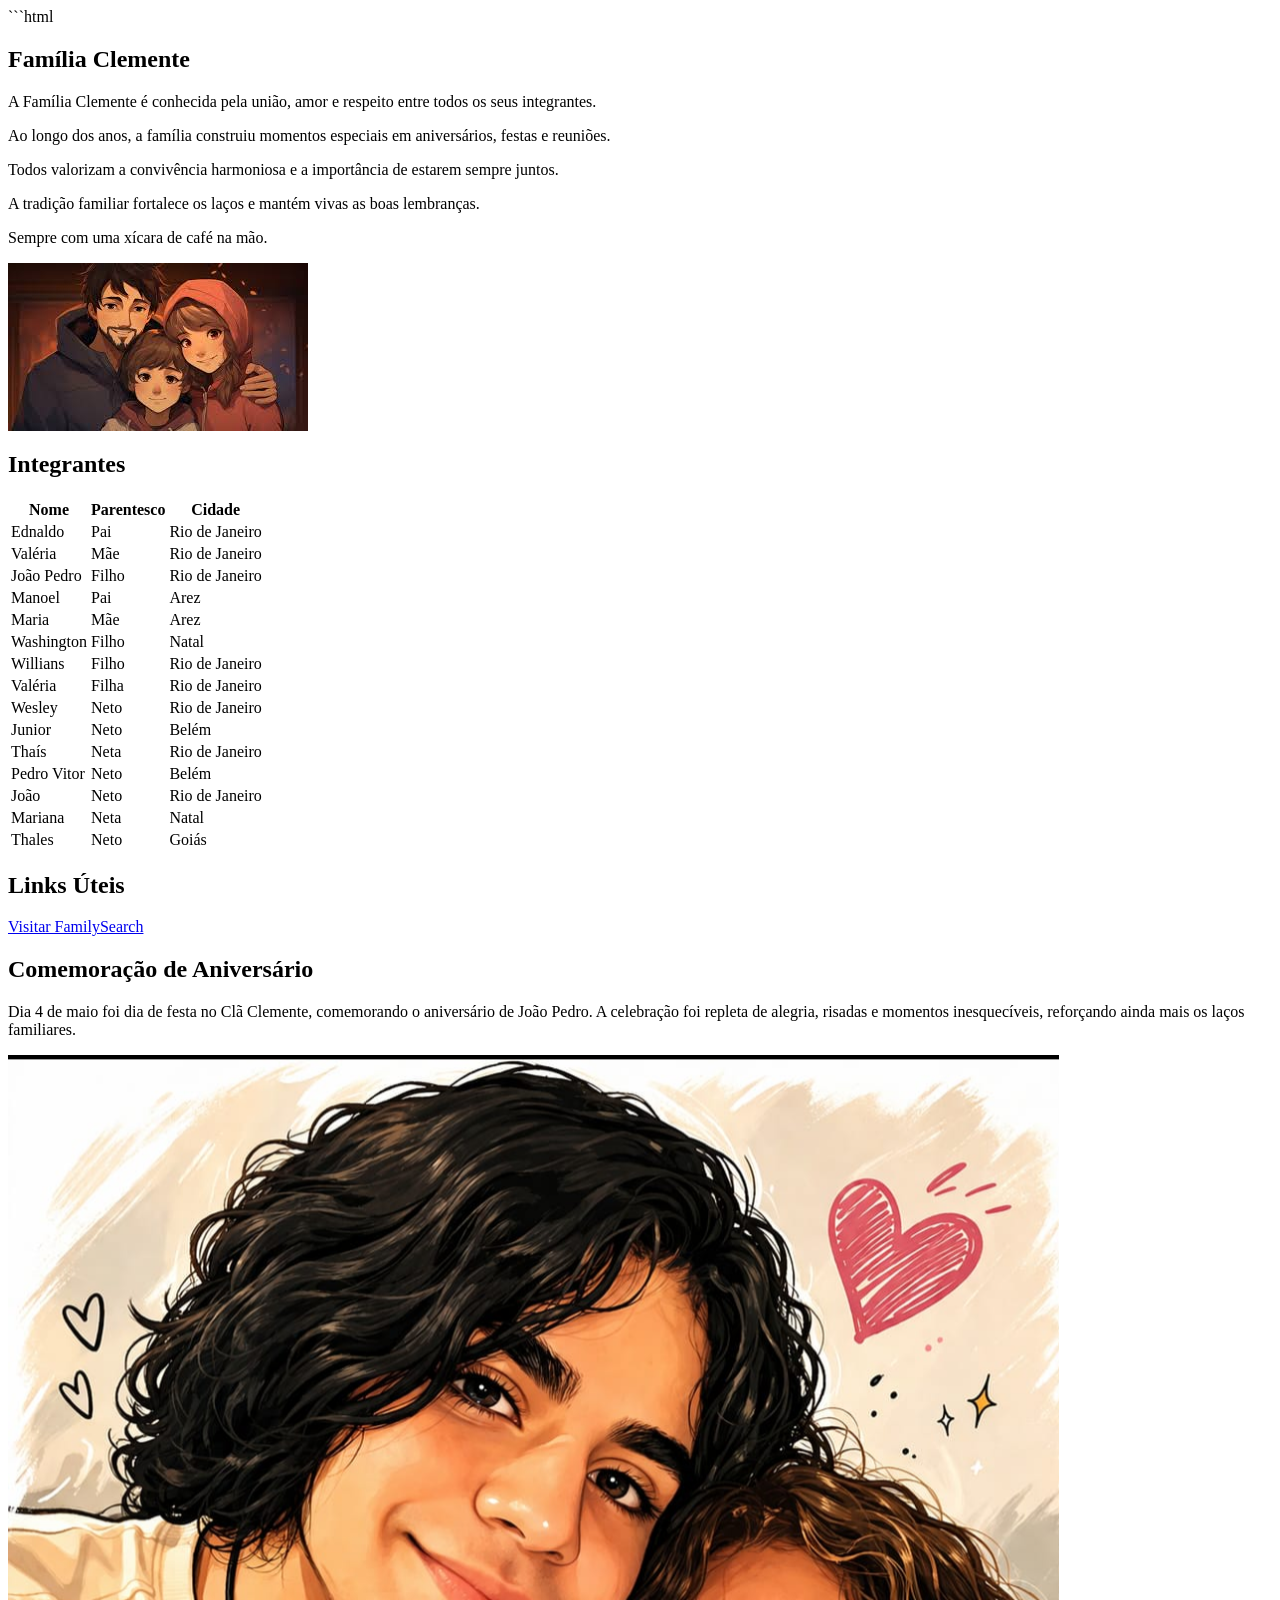
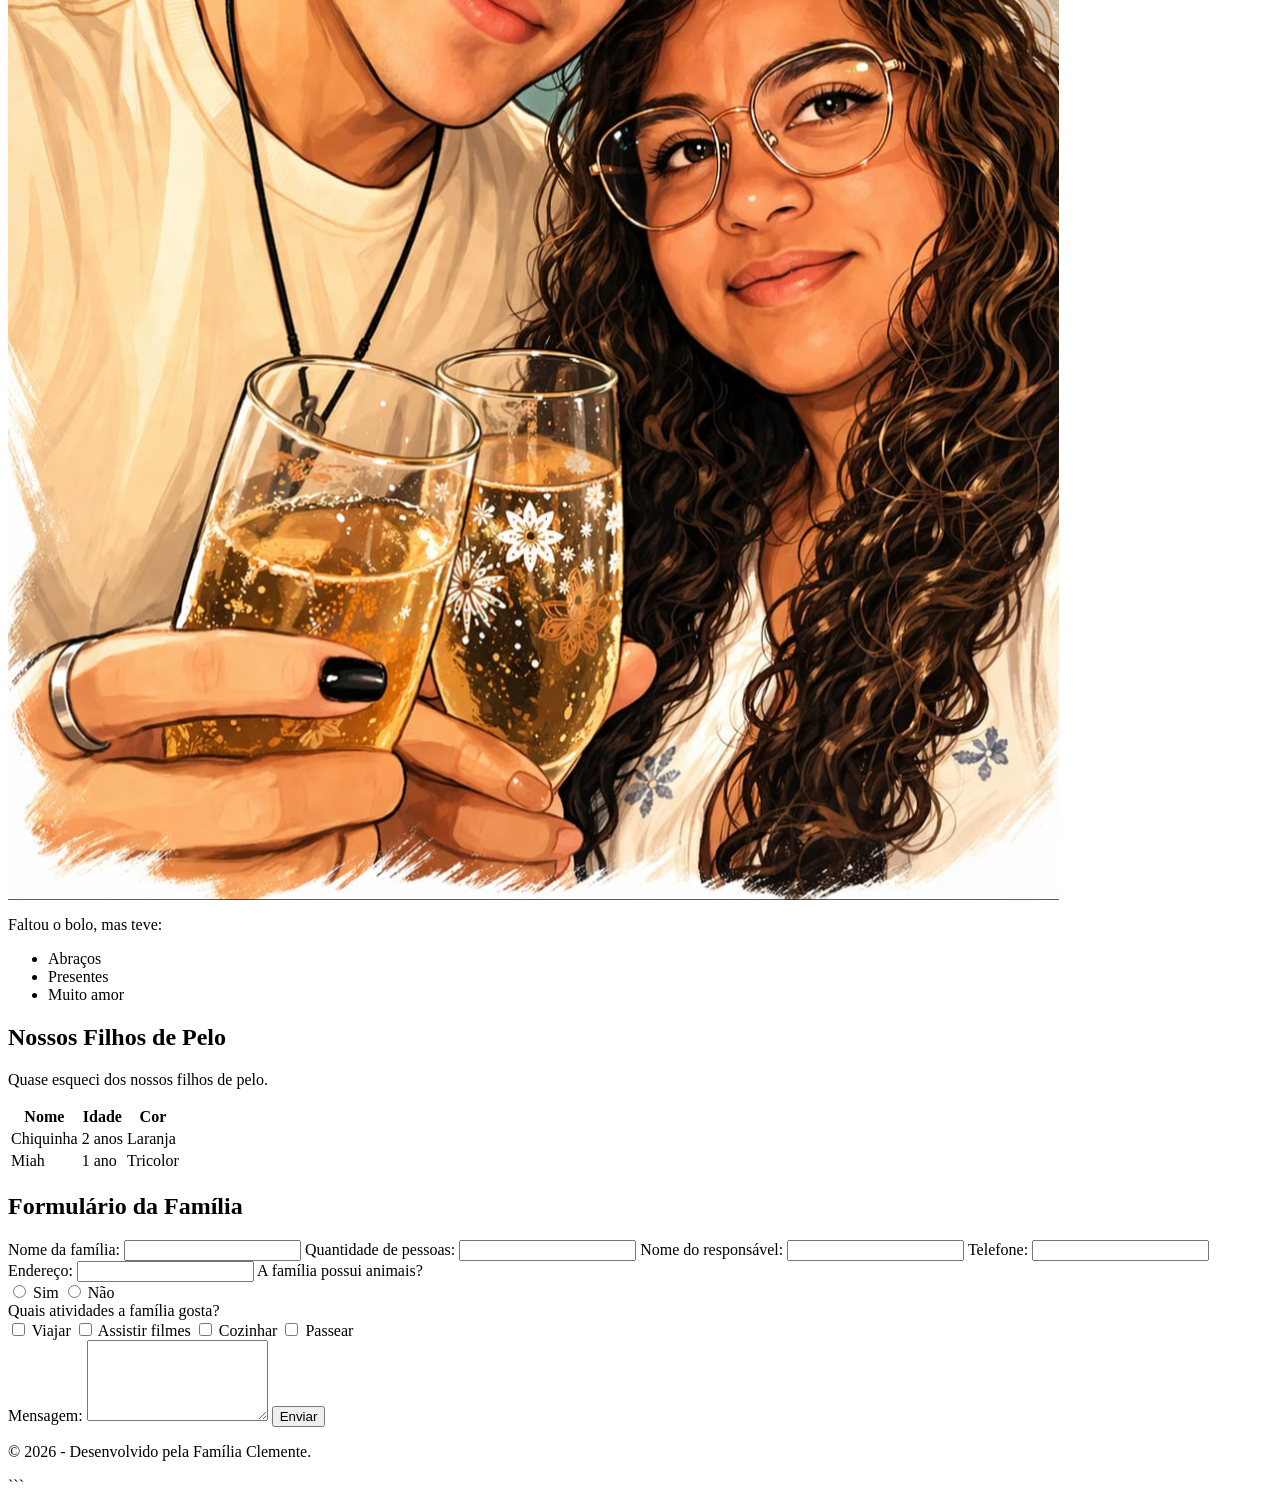
==== index.html @ bd8d07db "ajusta a formatação do HTML e corrige nomes e cidades na tabela de integrantes" ====
```html
<!DOCTYPE html>
<html lang="pt-BR">
<head>
    <meta charset="UTF-8">
    <meta name="viewport" content="width=device-width, initial-scale=1.0">

    <title>Família Clemente</title>

    <link rel="stylesheet" href="css/style.css">
</head>

<body>

    <section class="container">

        <h1>Família Clemente</h1>

        <p>A Família Clemente é conhecida pela união, amor e respeito entre todos os seus integrantes.</p>

        <p>Ao longo dos anos, a família construiu momentos especiais em aniversários, festas e reuniões.</p>

        <p>Todos valorizam a convivência harmoniosa e a importância de estarem sempre juntos.</p>

        <p>A tradição familiar fortalece os laços e mantém vivas as boas lembranças.</p>

        <p>Sempre com uma xícara de café na mão.</p>

        <img src="familia.jpg" alt="Membros da Família Clemente reunidos">

        <h2>Integrantes</h2>

        <table>
            <tr>
                <th>Nome</th>
                <th>Parentesco</th>
                <th>Cidade</th>
            </tr>

            <tr>
                <td>Ednaldo</td>
                <td>Pai</td>
                <td>Rio de Janeiro</td>
            </tr>

            <tr>
                <td>Valéria</td>
                <td>Mãe</td>
                <td>Rio de Janeiro</td>
            </tr>

            <tr>
                <td>João Pedro</td>
                <td>Filho</td>
                <td>Rio de Janeiro</td>
            </tr>

            <tr>
                <td>Manoel</td>
                <td>Pai</td>
                <td>Arez</td>
            </tr>

            <tr>
                <td>Maria</td>
                <td>Mãe</td>
                <td>Arez</td>
            </tr>

            <tr>
                <td>Washington</td>
                <td>Filho</td>
                <td>Natal</td>
            </tr>

            <tr>
                <td>Willians</td>
                <td>Filho</td>
                <td>Rio de Janeiro</td>
            </tr>

            <tr>
                <td>Valéria</td>
                <td>Filha</td>
                <td>Rio de Janeiro</td>
            </tr>

            <tr>
                <td>Wesley</td>
                <td>Neto</td>
                <td>Rio de Janeiro</td>
            </tr>

            <tr>
                <td>Junior</td>
                <td>Neto</td>
                <td>Belém</td>
            </tr>

            <tr>
                <td>Thaís</td>
                <td>Neta</td>
                <td>Rio de Janeiro</td>
            </tr>

            <tr>
                <td>Pedro Vitor</td>
                <td>Neto</td>
                <td>Belém</td>
            </tr>

            <tr>
                <td>João</td>
                <td>Neto</td>
                <td>Rio de Janeiro</td>
            </tr>

            <tr>
                <td>Mariana</td>
                <td>Neta</td>
                <td>Natal</td>
            </tr>

            <tr>
                <td>Thales</td>
                <td>Neto</td>
                <td>Goiás</td>
            </tr>
        </table>

        <h2>Links Úteis</h2>

        <a href="https://www.familysearch.org" target="_blank">
            Visitar FamilySearch
        </a>

        <section class="aniversario">
            <h2>Comemoração de Aniversário</h2>

            <p>
                Dia 4 de maio foi dia de festa no Clã Clemente, comemorando o aniversário de João Pedro.
                A celebração foi repleta de alegria, risadas e momentos inesquecíveis, reforçando ainda mais
                os laços familiares.
            </p>

            <img src="jpval.png" alt="Aniversário de João Pedro">

            <p>Faltou o bolo, mas teve:</p>

            <ul>
                <li>Abraços</li>
                <li>Presentes</li>
                <li>Muito amor</li>
            </ul>
        </section>

        <h2>Nossos Filhos de Pelo</h2>

        <p>Quase esqueci dos nossos filhos de pelo.</p>

        <table>
            <tr>
                <th>Nome</th>
                <th>Idade</th>
                <th>Cor</th>
            </tr>

            <tr>
                <td>Chiquinha</td>
                <td>2 anos</td>
                <td>Laranja</td>
            </tr>

            <tr>
                <td>Miah</td>
                <td>1 ano</td>
                <td>Tricolor</td>
            </tr>
        </table>

        <h2>Formulário da Família</h2>

        <form>
            <label>Nome da família:</label>
            <input type="text">

            <label>Quantidade de pessoas:</label>
            <input type="number">

            <label>Nome do responsável:</label>
            <input type="text">

            <label>Telefone:</label>
            <input type="tel">

            <label>Endereço:</label>
            <input type="text">

            <label>A família possui animais?</label>

            <div>
                <input type="radio" name="animais"> Sim
                <input type="radio" name="animais"> Não
            </div>

            <label>Quais atividades a família gosta?</label>

            <div>
                <input type="checkbox"> Viajar
                <input type="checkbox"> Assistir filmes
                <input type="checkbox"> Cozinhar
                <input type="checkbox"> Passear
            </div>

            <label>Mensagem:</label>
            <textarea rows="5"></textarea>

            <button type="submit">Enviar</button>
        </form>

    </section>

    <footer>
        <p>&copy; 2026 - Desenvolvido pela Família Clemente.</p>
    </footer>

</body>
</html>
```
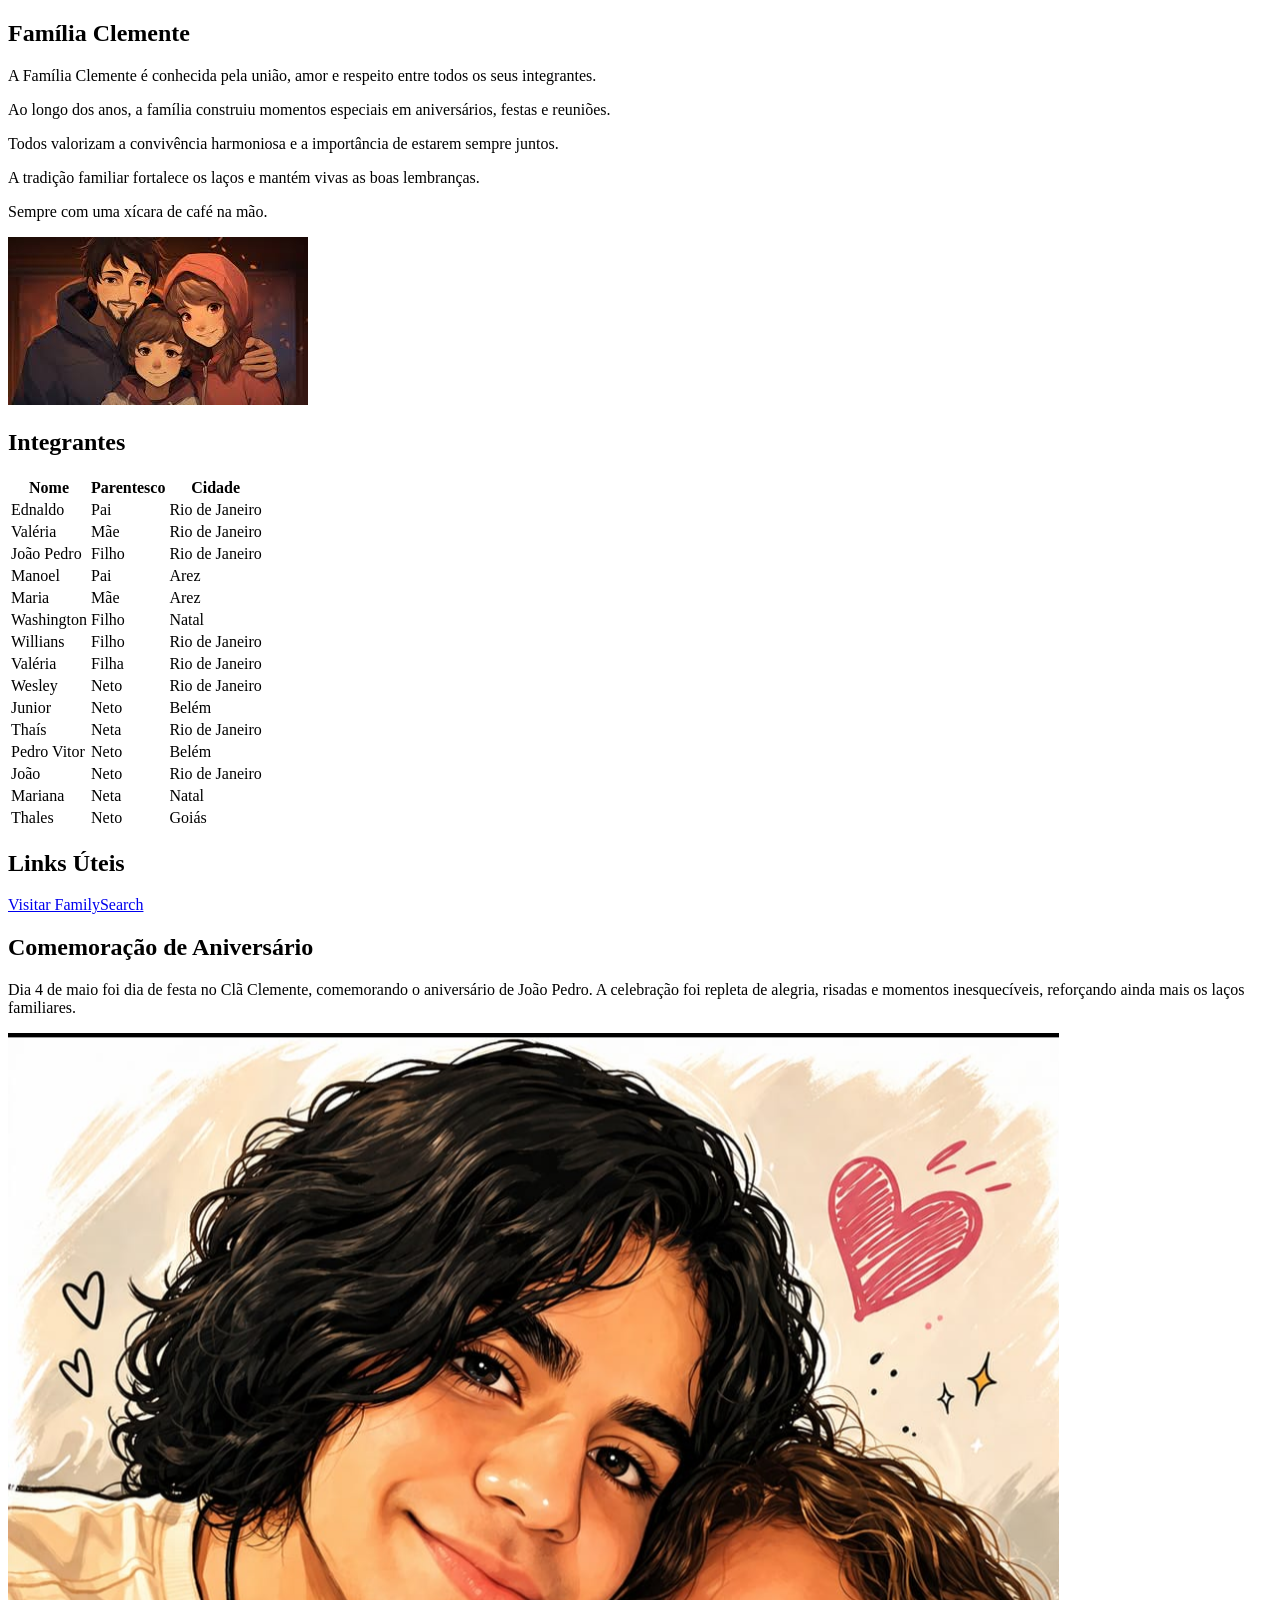
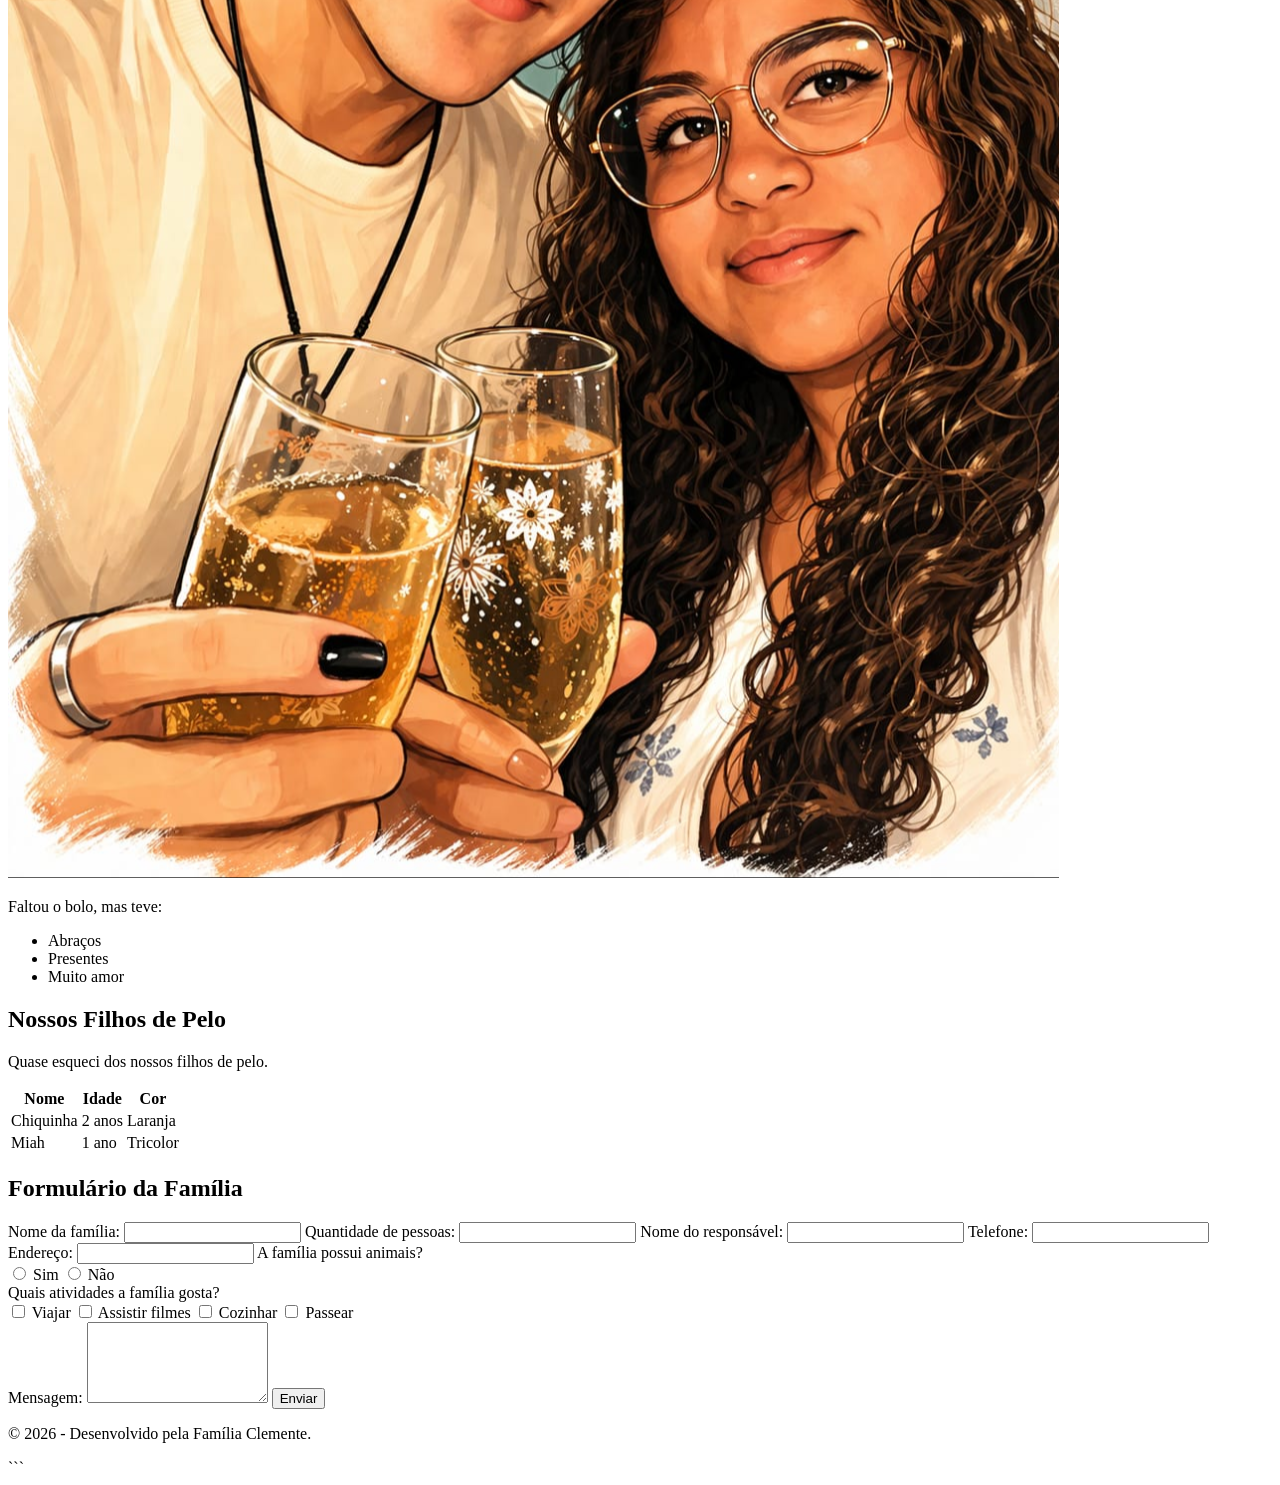
==== commit 03bf1a33: "consertar o CSS para melhorar a formatação e a responsividade" ====
--- a/index.html
+++ b/index.html
@@ -1,4 +1,3 @@
-```html
 <!DOCTYPE html>
 <html lang="pt-BR">
 <head>
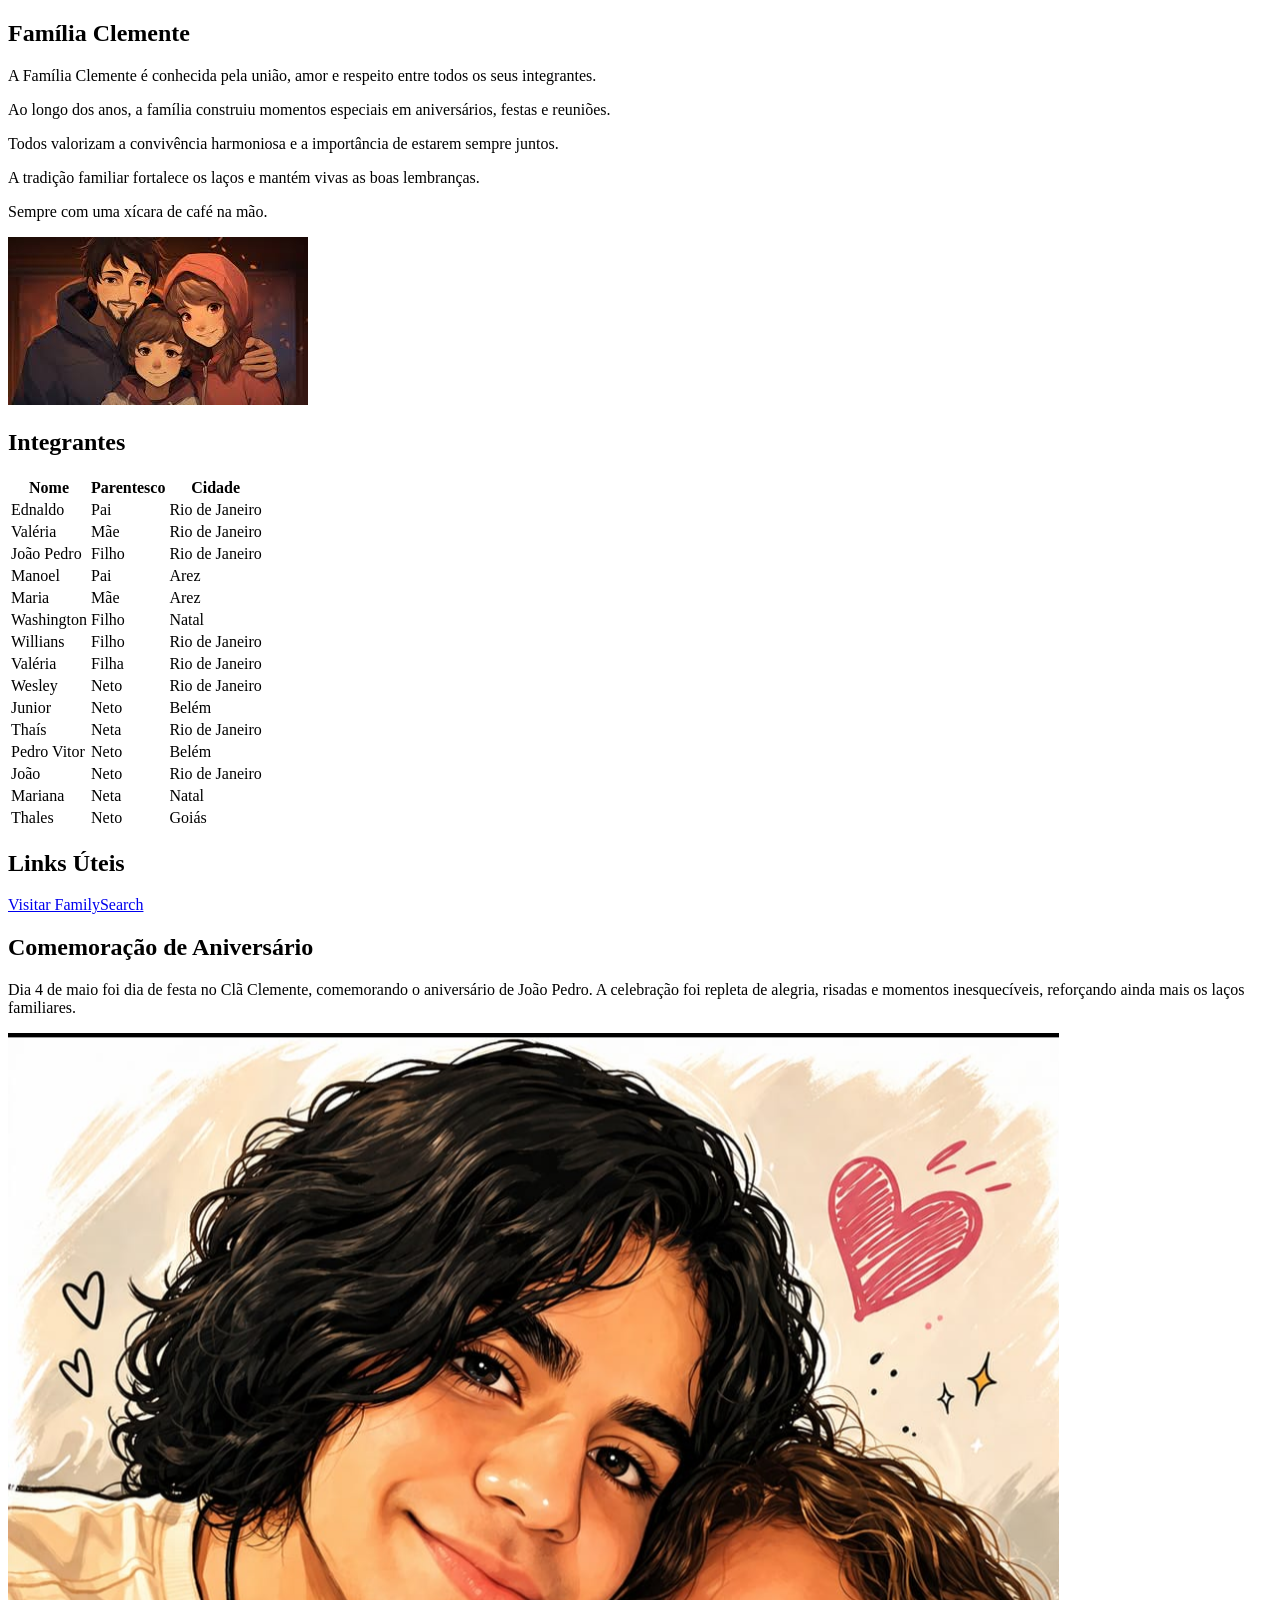
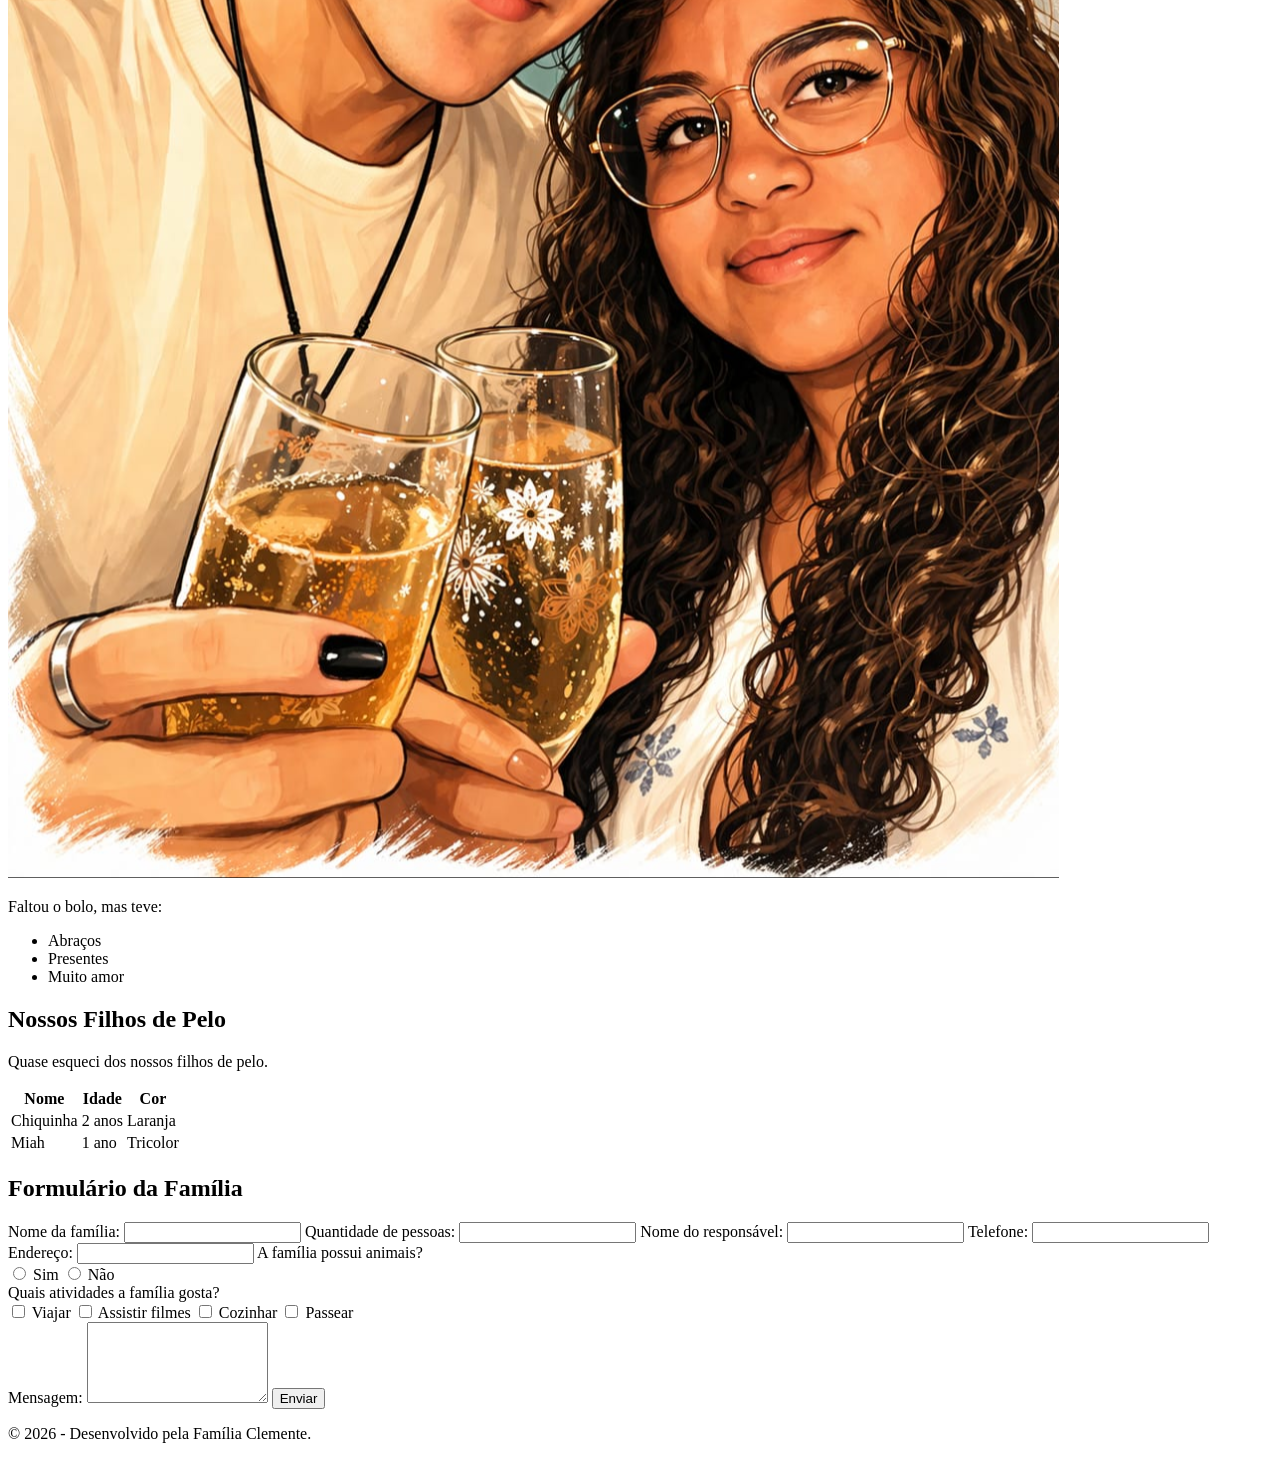
==== commit 192946e4: "ajusta o CSS para melhorar a formatação e a responsividade do site" ====
--- a/index.html
+++ b/index.html
@@ -225,4 +225,4 @@
 
 </body>
 </html>
-```
+
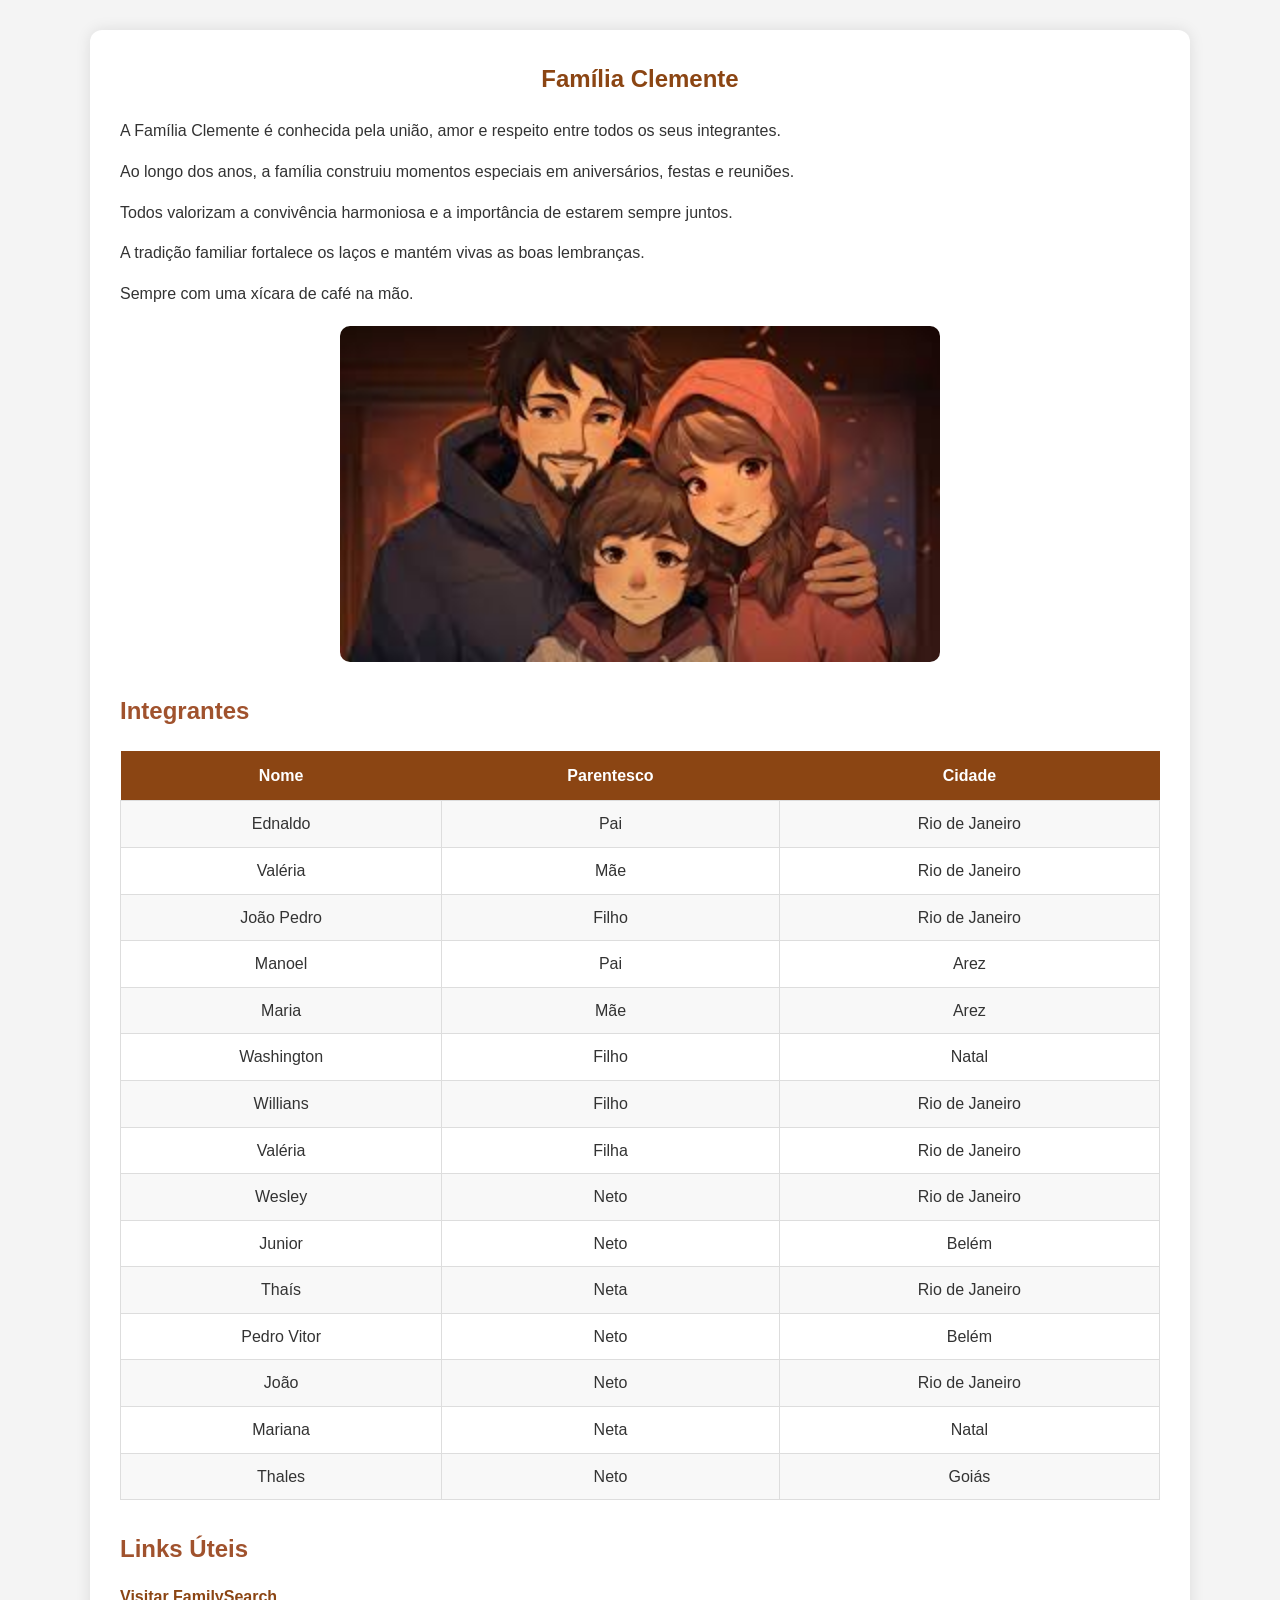
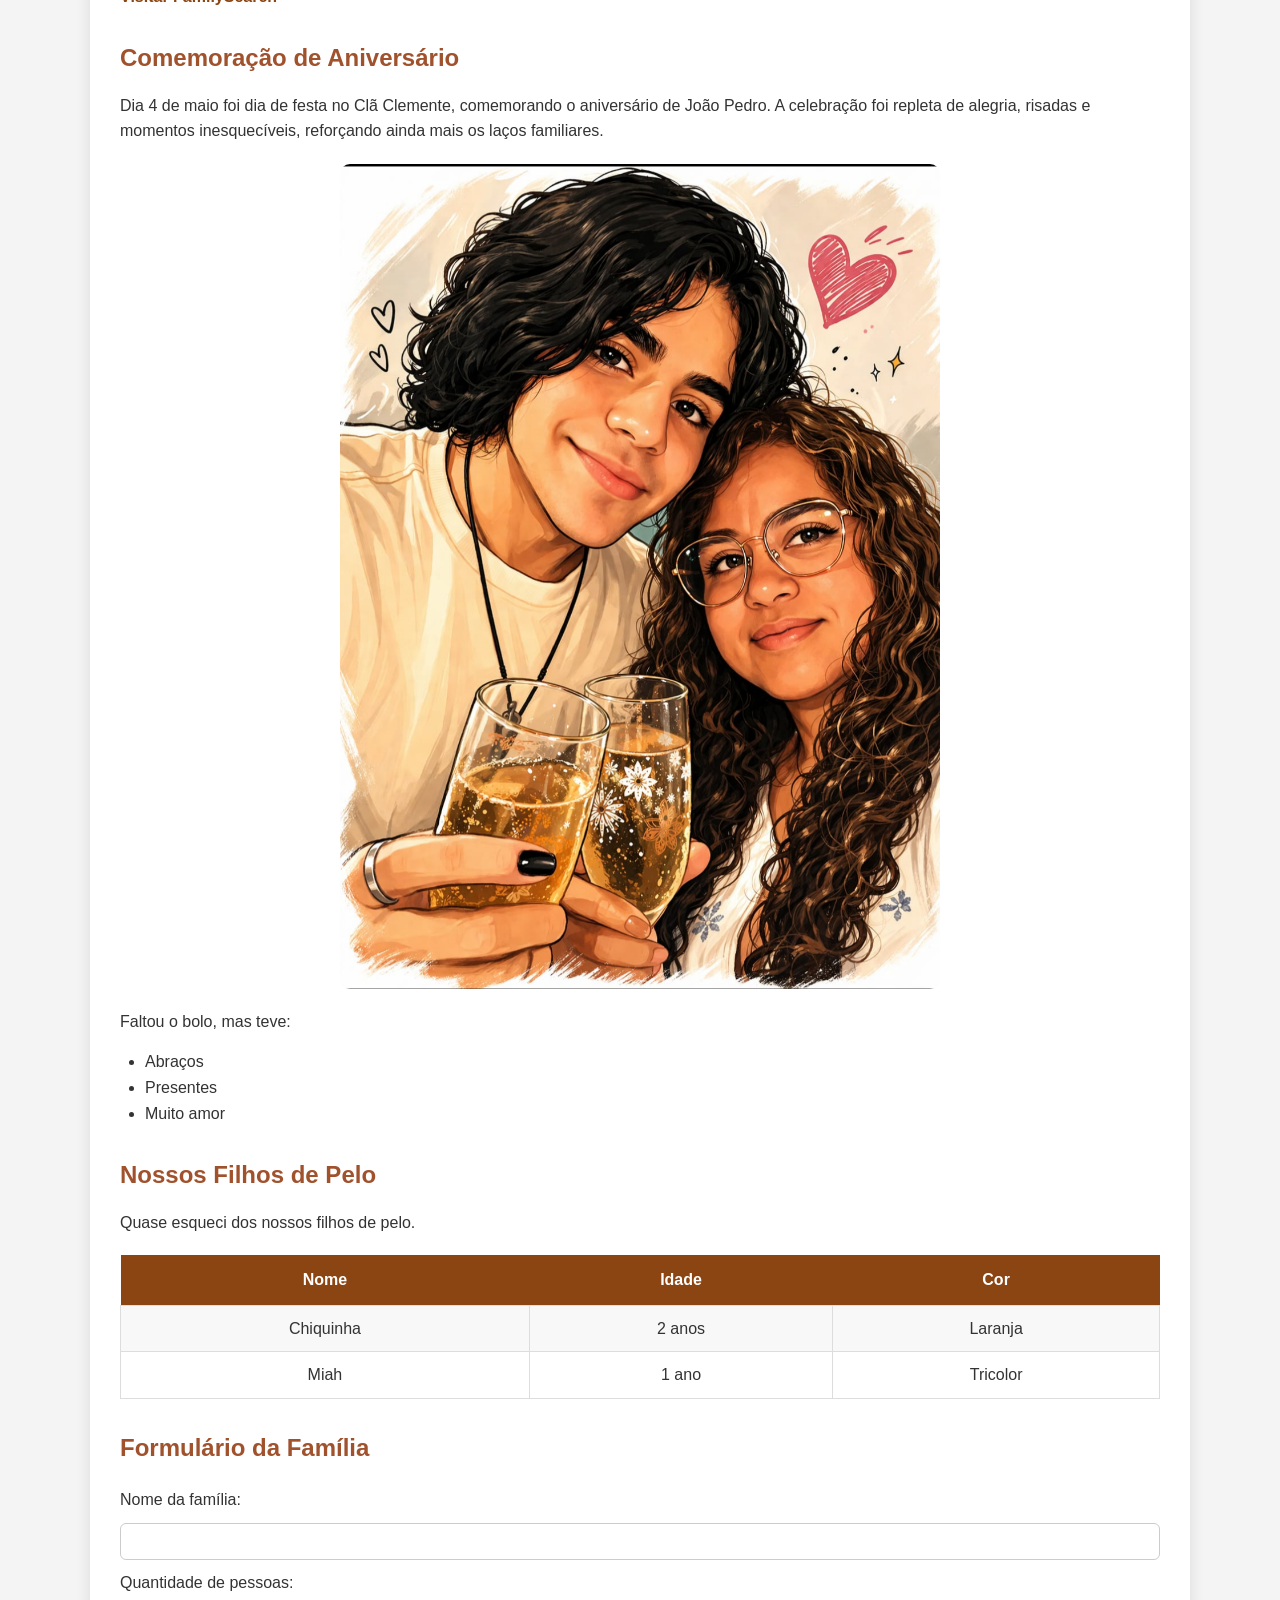
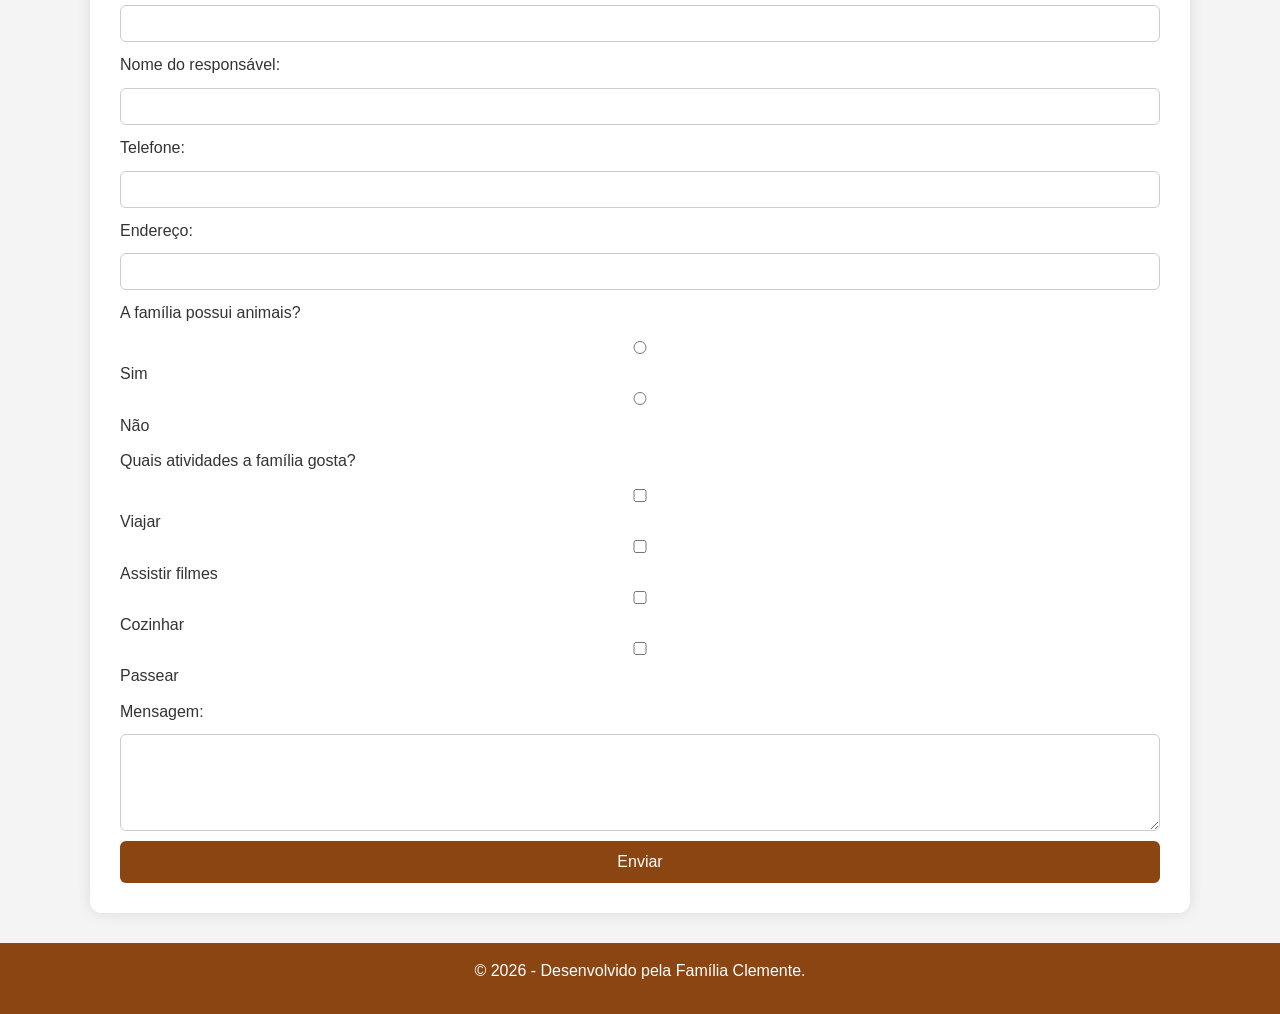
==== commit 086816ed: "corrige a capitalização do caminho do stylesheet no HTML" ====
--- a/index.html
+++ b/index.html
@@ -6,7 +6,7 @@
 
     <title>Família Clemente</title>
 
-    <link rel="stylesheet" href="css/style.css">
+    <link rel="stylesheet" href="Css/style.css">
 </head>
 
 <body>
--- a/Css/style.css
+++ b/Css/style.css
@@ -0,0 +1,138 @@
+*{
+    margin:0;
+    padding:0;
+    box-sizing:border-box;
+}
+
+body{
+    font-family: Arial, Helvetica, sans-serif;
+    background:#f4f4f4;
+    color:#333;
+    line-height:1.6;
+}
+
+.container{
+    max-width:1100px;
+    margin:30px auto;
+    background:white;
+    padding:30px;
+    border-radius:12px;
+    box-shadow:0 0 15px rgba(0,0,0,0.1);
+}
+
+h1{
+    text-align:center;
+    color:#8b4513;
+    margin-bottom:20px;
+}
+
+h2{
+    color:#a0522d;
+    margin-top:30px;
+    margin-bottom:15px;
+}
+
+p{
+    margin-bottom:15px;
+}
+
+img{
+    width:100%;
+    max-width:600px;
+    display:block;
+    margin:20px auto;
+    border-radius:10px;
+}
+
+table{
+    width:100%;
+    border-collapse:collapse;
+    margin:20px 0;
+}
+
+table th{
+    background:#8b4513;
+    color:white;
+    padding:12px;
+}
+
+table td{
+    border:1px solid #ddd;
+    padding:10px;
+    text-align:center;
+}
+
+table tr:nth-child(even){
+    background:#f8f8f8;
+}
+
+ul{
+    margin-left:25px;
+}
+
+form{
+    margin-top:20px;
+    display:flex;
+    flex-direction:column;
+    gap:10px;
+}
+
+input,
+textarea{
+    width:100%;
+    padding:10px;
+    border:1px solid #ccc;
+    border-radius:6px;
+}
+
+button{
+    background:#8b4513;
+    color:white;
+    border:none;
+    padding:12px;
+    border-radius:6px;
+    cursor:pointer;
+    font-size:16px;
+}
+
+button:hover{
+    background:#6f3410;
+}
+
+a{
+    color:#8b4513;
+    text-decoration:none;
+    font-weight:bold;
+}
+
+a:hover{
+    text-decoration:underline;
+}
+
+footer{
+    background:#8b4513;
+    color:white;
+    text-align:center;
+    padding:15px;
+    margin-top:30px;
+}
+
+@media (max-width:768px){
+
+    .container{
+        margin:10px;
+        padding:15px;
+    }
+
+    h1{
+        font-size:28px;
+    }
+
+    h2{
+        font-size:22px;
+    }
+
+    table{
+        font-size:14px;
+    }
+}
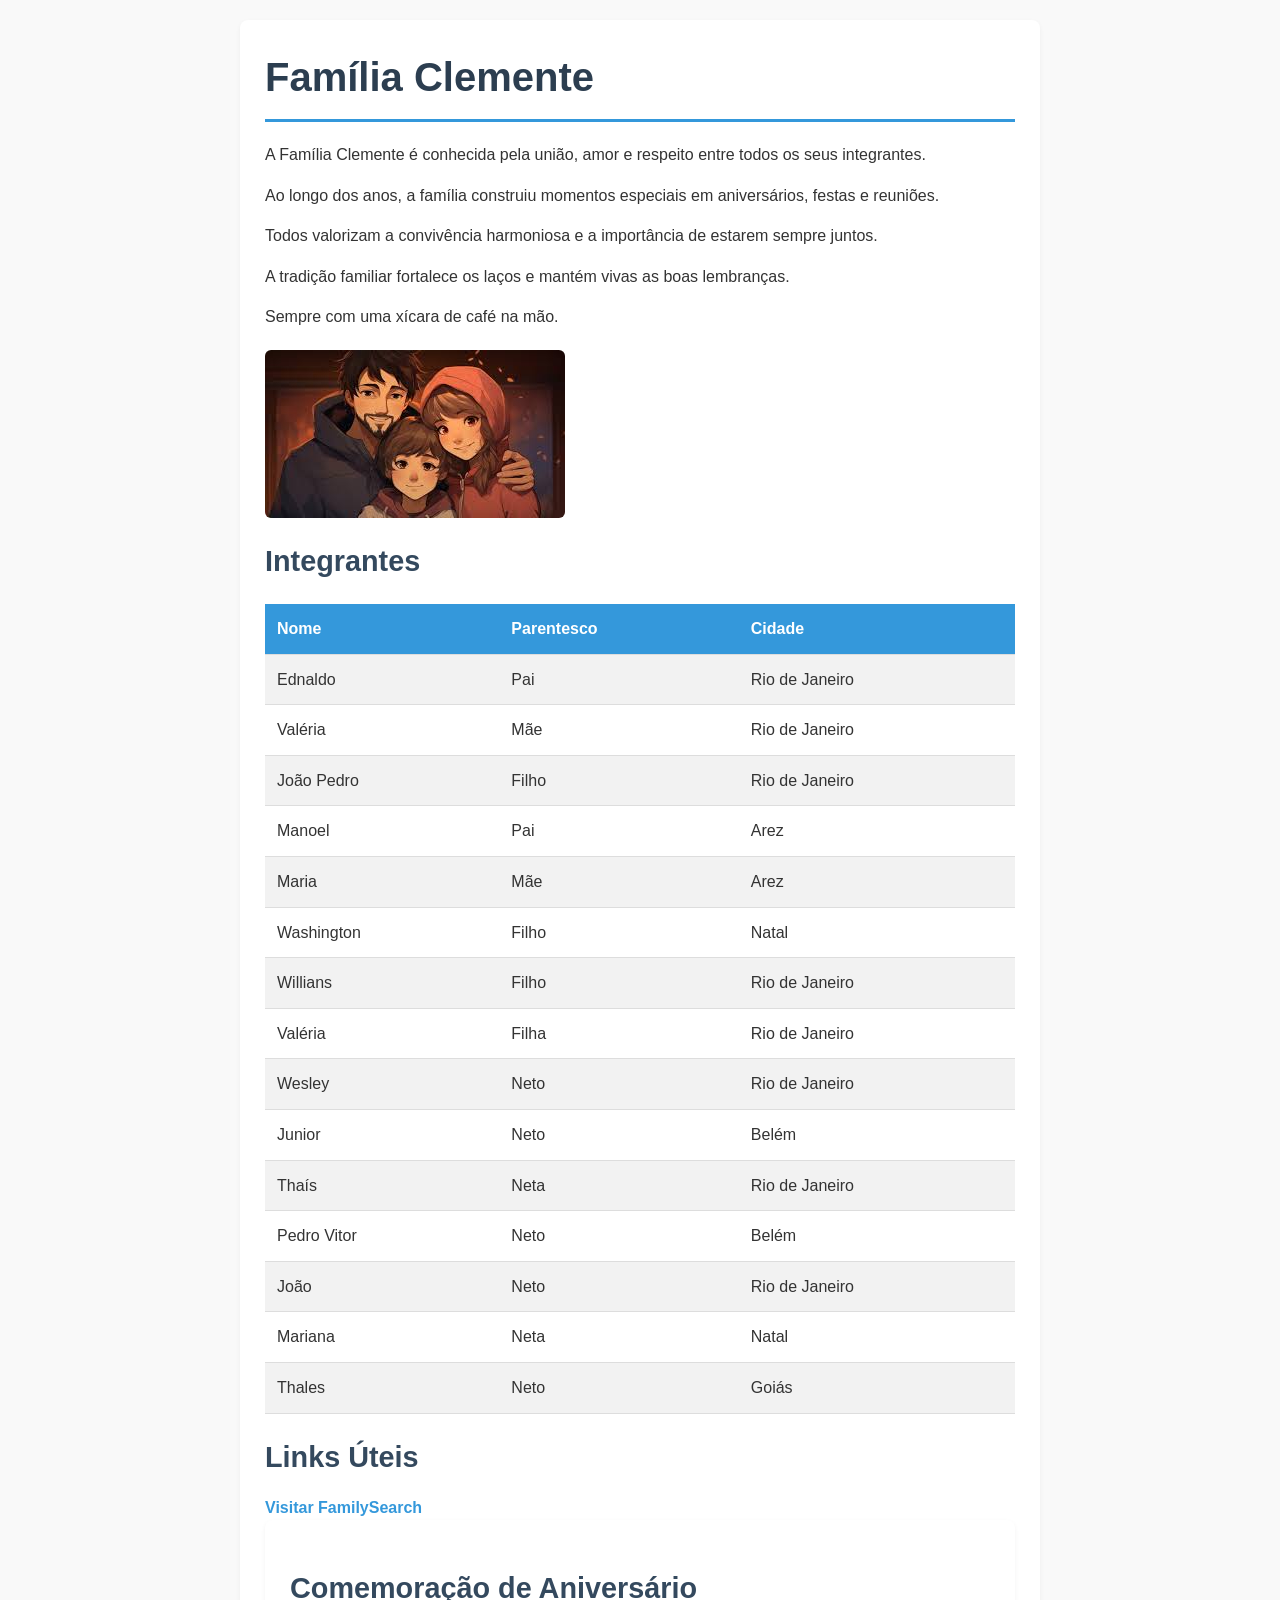
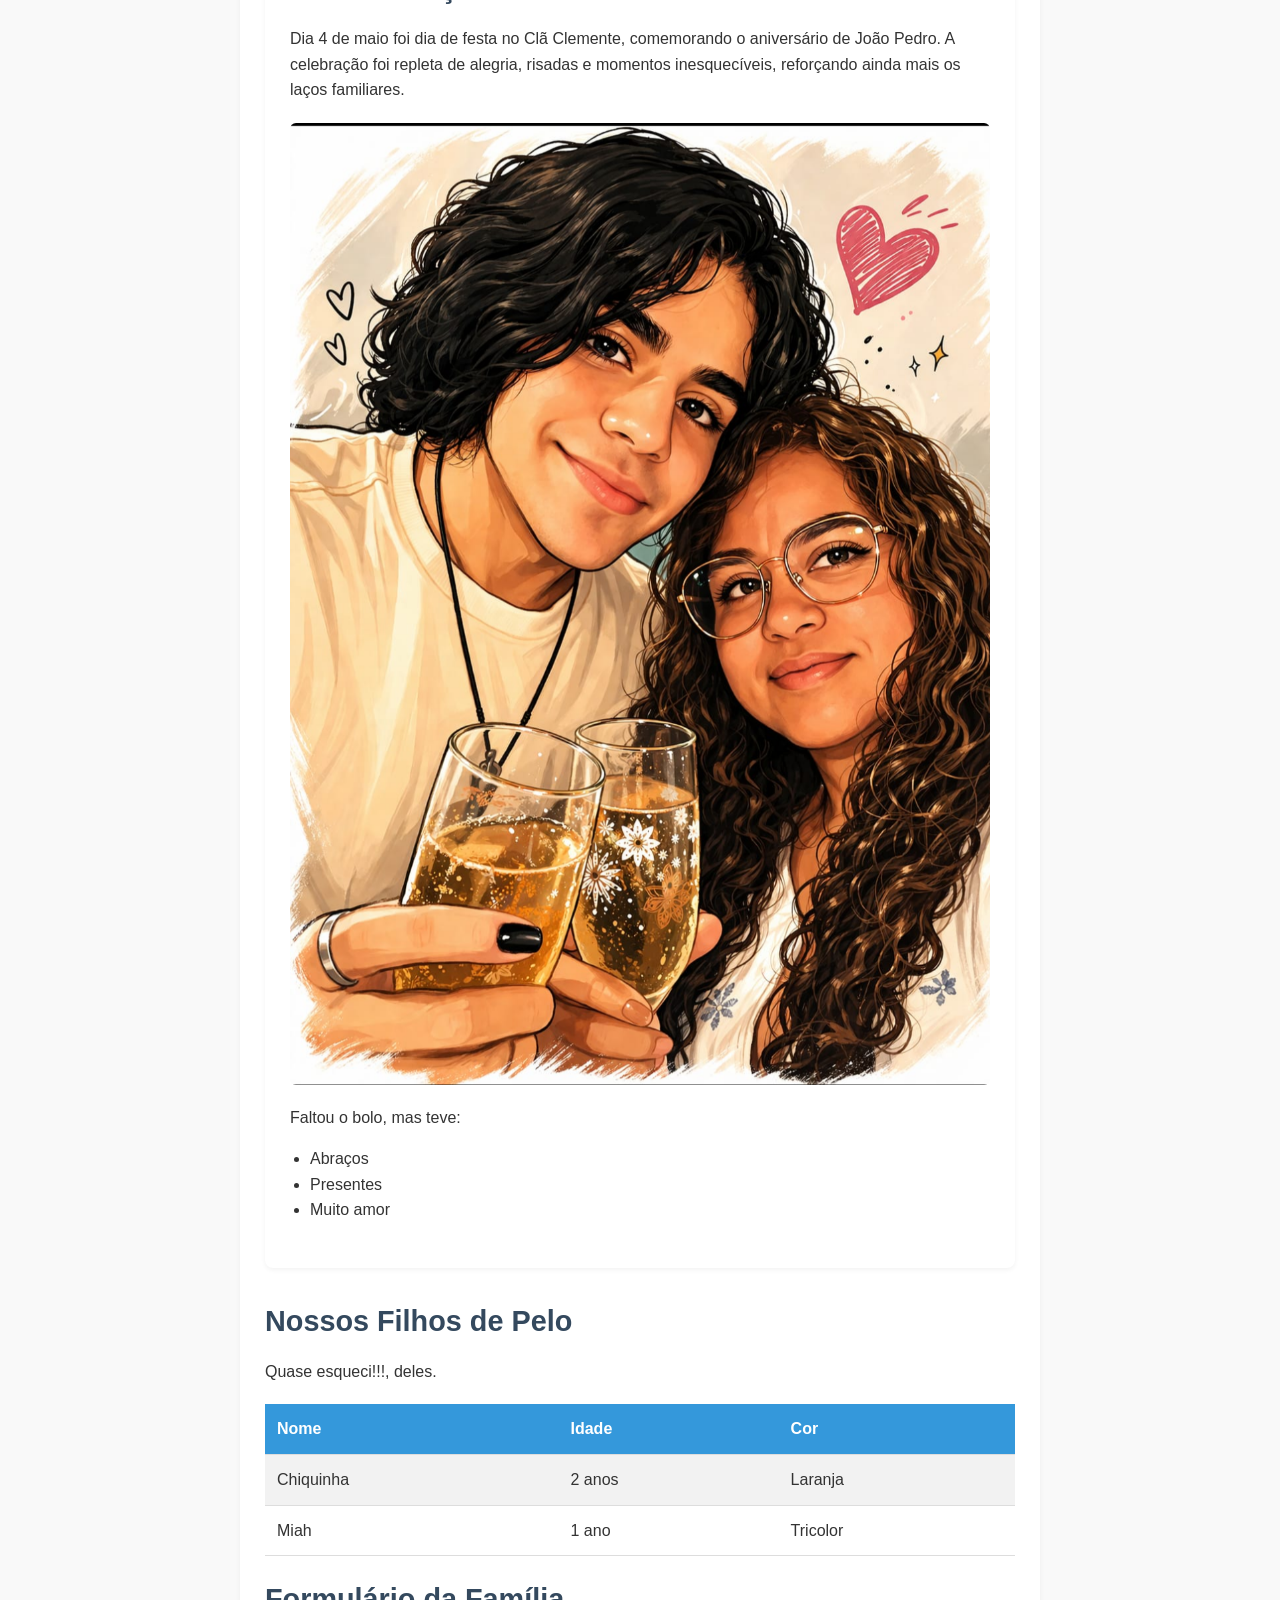
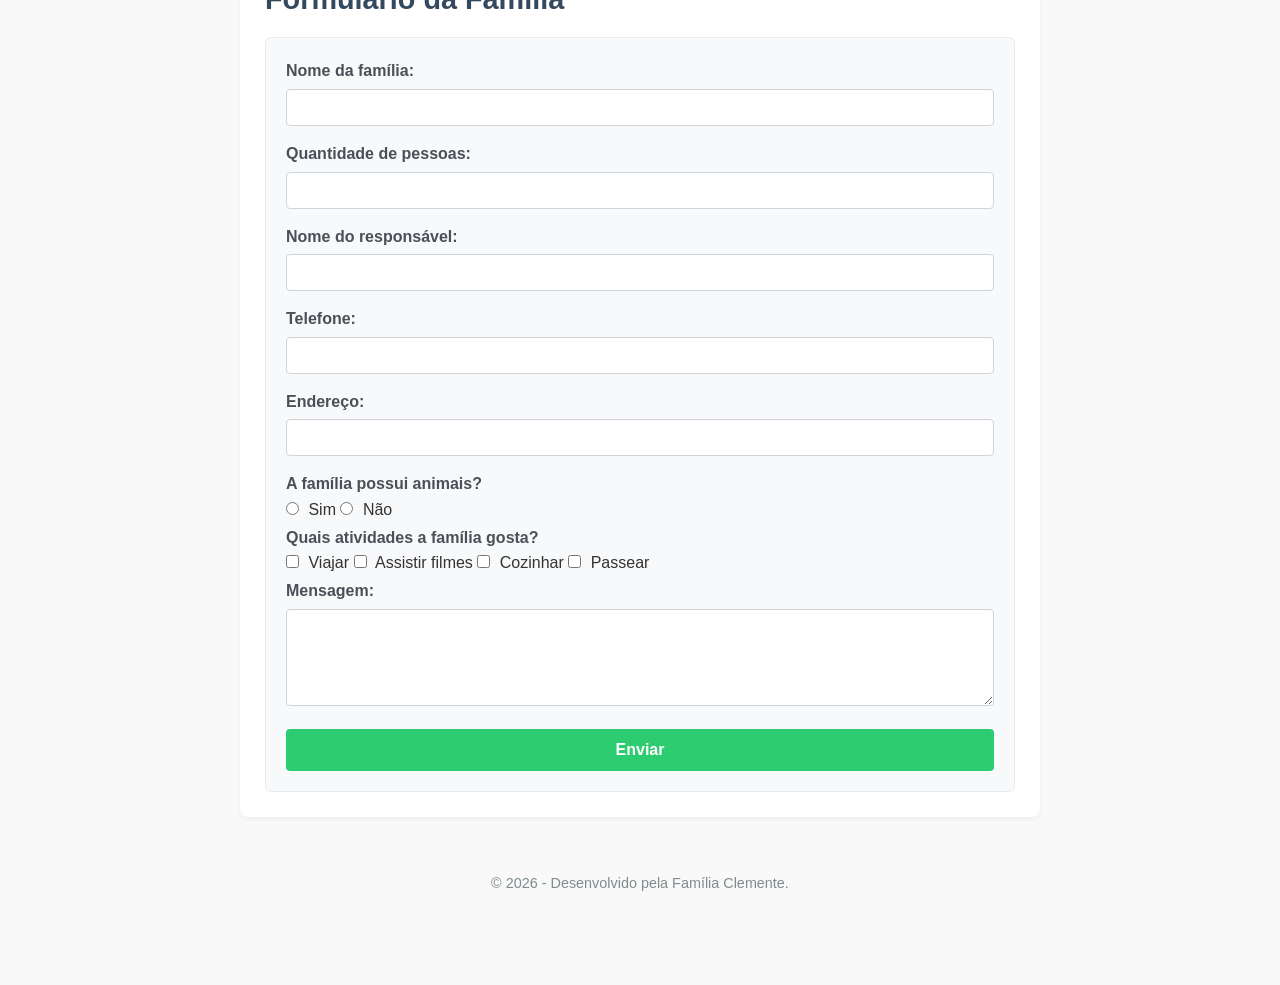
==== commit 280e399c: "ajusta o texto sobre os filhos de pelo na seção de integrantes" ====
--- a/index.html
+++ b/index.html
@@ -6,7 +6,7 @@
 
     <title>Família Clemente</title>
 
-    <link rel="stylesheet" href="Css/style.css">
+    <link rel="stylesheet" href="css/style.css">
 </head>
 
 <body>
@@ -155,7 +155,7 @@
 
         <h2>Nossos Filhos de Pelo</h2>
 
-        <p>Quase esqueci dos nossos filhos de pelo.</p>
+        <p>Quase esqueci!!!, deles.</p>
 
         <table>
             <tr>
--- a/css/style.css
+++ b/css/style.css
@@ -0,0 +1,141 @@
+* {
+    margin: 0;
+    padding: 0;
+    box-sizing: border-box;
+}
+
+body {
+    font-family: 'Segoe UI', Tahoma, Geneva, Verdana, sans-serif;
+    line-height: 1.6;
+    background-color: #f9f9f9;
+    color: #333;
+    padding: 20px;
+}
+
+section, footer {
+    max-width: 800px;
+    margin: 0 auto 30px auto;
+    background: #ffffff;
+    padding: 25px;
+    border-radius: 8px;
+    box-shadow: 0 2px 5px rgba(0,0,0,0.05);
+}
+
+h1 {
+    color: #2c3e50;
+    font-size: 2.5rem;
+    margin-bottom: 20px;
+    border-bottom: 3px solid #3498db;
+    padding-bottom: 10px;
+}
+
+h2 {
+    color: #34495e;
+    font-size: 1.8rem;
+    margin: 20px 0 15px 0;
+}
+
+p {
+    margin-bottom: 15px;
+}
+
+ul {
+    margin-left: 20px;
+    margin-bottom: 20px;
+}
+
+img {
+    max-width: 100%;
+    height: auto;
+    display: block;
+    margin: 20px 0;
+    border-radius: 6px;
+}
+
+a {
+    color: #3498db;
+    text-decoration: none;
+    font-weight: bold;
+}
+
+a:hover {
+    text-decoration: underline;
+}
+
+table {
+    width: 100%;
+    border-collapse: collapse;
+    margin: 20px 0;
+}
+
+th, td {
+    padding: 12px;
+    text-align: left;
+    border-bottom: 1px solid #ddd;
+}
+
+th {
+    background-color: #3498db;
+    color: white;
+}
+
+tr:nth-child(even) {
+    background-color: #f2f2f2;
+}
+
+form {
+    background: #f8f9fa;
+    padding: 20px;
+    border-radius: 6px;
+    border: 1px solid #e9ecef;
+}
+
+label {
+    font-weight: bold;
+    color: #495057;
+}
+
+input[type="text"],
+input[type="number"],
+input[type="tel"],
+textarea {
+    width: 100%;
+    padding: 10px;
+    margin-top: 5px;
+    margin-bottom: 15px;
+    border: 1px solid #ced4da;
+    border-radius: 4px;
+    font-family: inherit;
+}
+
+input[type="radio"],
+input[type="checkbox"] {
+    margin-right: 5px;
+    margin-bottom: 10px;
+    cursor: pointer;
+}
+
+button[type="submit"] {
+    background-color: #2ecc71;
+    color: white;
+    border: none;
+    padding: 12px 20px;
+    font-size: 1rem;
+    font-weight: bold;
+    border-radius: 4px;
+    cursor: pointer;
+    width: 100%;
+    transition: background 0.2s;
+}
+
+button[type="submit"]:hover {
+    background-color: #27ae60;
+}
+
+footer {
+    text-align: center;
+    background: transparent;
+    box-shadow: none;
+    color: #7f8c8d;
+    font-size: 0.9rem;
+}
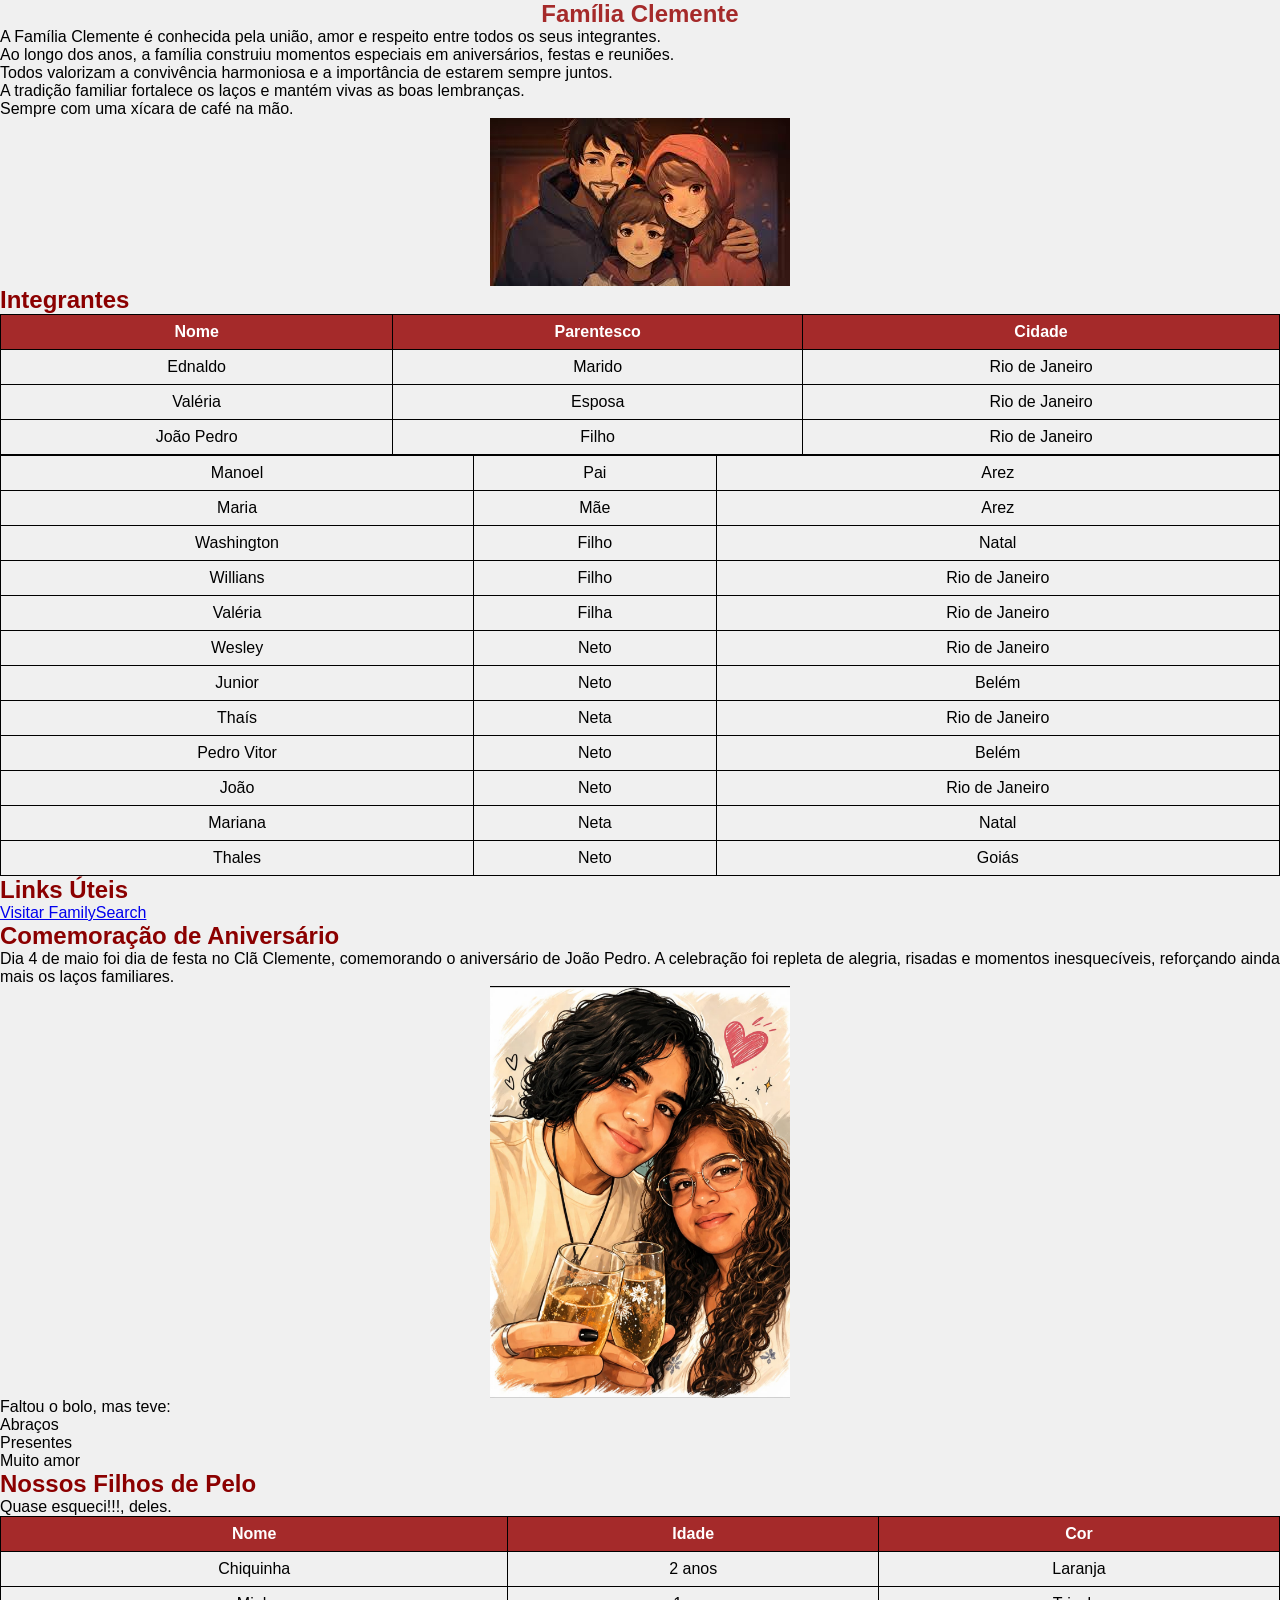
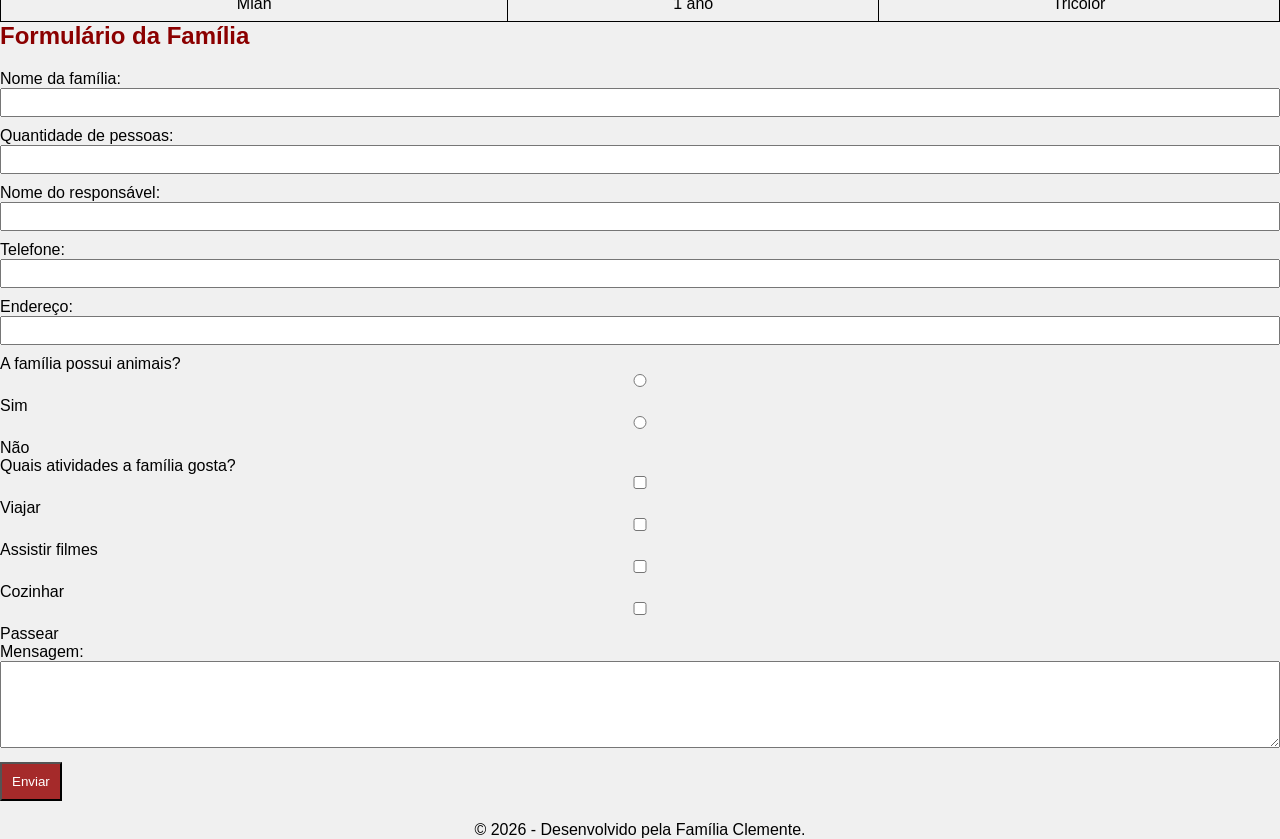
==== commit 915fc45a: "atualiza os termos de parentesco na tabela de integrantes" ====
--- a/index.html
+++ b/index.html
@@ -38,13 +38,13 @@
 
             <tr>
                 <td>Ednaldo</td>
-                <td>Pai</td>
+                <td>Marido</td>
                 <td>Rio de Janeiro</td>
             </tr>
 
             <tr>
                 <td>Valéria</td>
-                <td>Mãe</td>
+                <td>Esposa</td>
                 <td>Rio de Janeiro</td>
             </tr>
 
@@ -53,7 +53,10 @@
                 <td>Filho</td>
                 <td>Rio de Janeiro</td>
             </tr>
-
+        </table>
+        </section>
+
+        <table> 
             <tr>
                 <td>Manoel</td>
                 <td>Pai</td>
--- a/css/style.css
+++ b/css/style.css
@@ -3,139 +3,63 @@
     padding: 0;
     box-sizing: border-box;
 }
-
-body {
-    font-family: 'Segoe UI', Tahoma, Geneva, Verdana, sans-serif;
-    line-height: 1.6;
-    background-color: #f9f9f9;
-    color: #333;
-    padding: 20px;
+body{
+    font-family: Arial, sans-serif;
+    background-color: #f0f0f0;
 }
 
-section, footer {
-    max-width: 800px;
-    margin: 0 auto 30px auto;
-    background: #ffffff;
-    padding: 25px;
-    border-radius: 8px;
-    box-shadow: 0 2px 5px rgba(0,0,0,0.05);
+h1{
+    color: brown;
+    text-align: center;
 }
 
-h1 {
-    color: #2c3e50;
-    font-size: 2.5rem;
-    margin-bottom: 20px;
-    border-bottom: 3px solid #3498db;
-    padding-bottom: 10px;
+h2{
+    color: darkred;
 }
 
-h2 {
-    color: #34495e;
-    font-size: 1.8rem;
-    margin: 20px 0 15px 0;
+p{
+    color: black;
 }
 
-p {
-    margin-bottom: 15px;
+img{
+    width: 300px;
+    display: block;
+    margin: auto;
 }
 
-ul {
-    margin-left: 20px;
-    margin-bottom: 20px;
+table{
+    width: 100%;
+    border-collapse: collapse;
 }
 
-img {
-    max-width: 100%;
-    height: auto;
-    display: block;
-    margin: 20px 0;
-    border-radius: 6px;
+th, td{
+    border: 1px solid black;
+    padding: 8px;
+    text-align: center;
 }
 
-a {
-    color: #3498db;
-    text-decoration: none;
-    font-weight: bold;
-}
-
-a:hover {
-    text-decoration: underline;
-}
-
-table {
-    width: 100%;
-    border-collapse: collapse;
-    margin: 20px 0;
-}
-
-th, td {
-    padding: 12px;
-    text-align: left;
-    border-bottom: 1px solid #ddd;
-}
-
-th {
-    background-color: #3498db;
+th{
+    background-color: brown;
     color: white;
 }
 
-tr:nth-child(even) {
-    background-color: #f2f2f2;
+form{
+    margin-top: 20px;
 }
 
-form {
-    background: #f8f9fa;
-    padding: 20px;
-    border-radius: 6px;
-    border: 1px solid #e9ecef;
+input, textarea{
+    width: 100%;
+    padding: 5px;
+    margin-bottom: 10px;
 }
 
-label {
-    font-weight: bold;
-    color: #495057;
+button{
+    background-color: brown;
+    color: white;
+    padding: 10px;
 }
 
-input[type="text"],
-input[type="number"],
-input[type="tel"],
-textarea {
-    width: 100%;
-    padding: 10px;
-    margin-top: 5px;
-    margin-bottom: 15px;
-    border: 1px solid #ced4da;
-    border-radius: 4px;
-    font-family: inherit;
+footer{
+    text-align: center;
+    margin-top: 20px;
 }
-
-input[type="radio"],
-input[type="checkbox"] {
-    margin-right: 5px;
-    margin-bottom: 10px;
-    cursor: pointer;
-}
-
-button[type="submit"] {
-    background-color: #2ecc71;
-    color: white;
-    border: none;
-    padding: 12px 20px;
-    font-size: 1rem;
-    font-weight: bold;
-    border-radius: 4px;
-    cursor: pointer;
-    width: 100%;
-    transition: background 0.2s;
-}
-
-button[type="submit"]:hover {
-    background-color: #27ae60;
-}
-
-footer {
-    text-align: center;
-    background: transparent;
-    box-shadow: none;
-    color: #7f8c8d;
-    font-size: 0.9rem;
-}
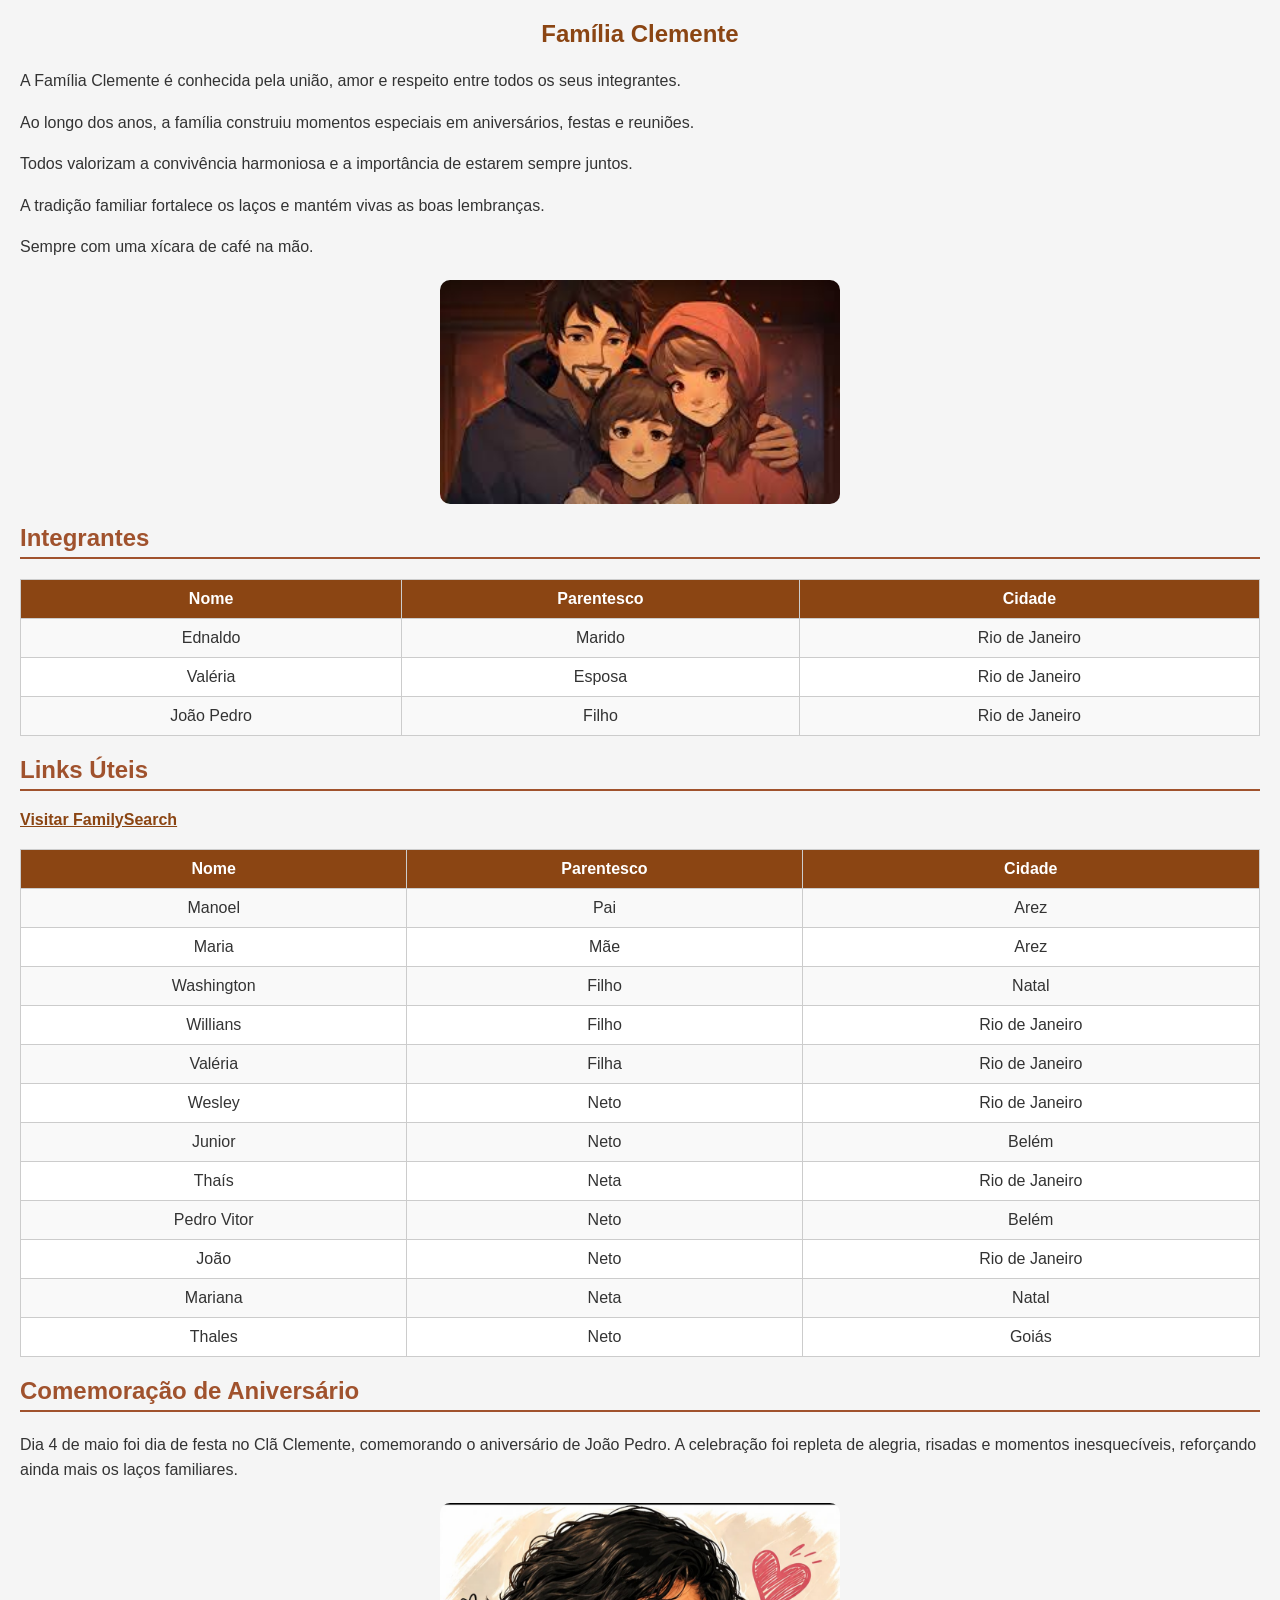
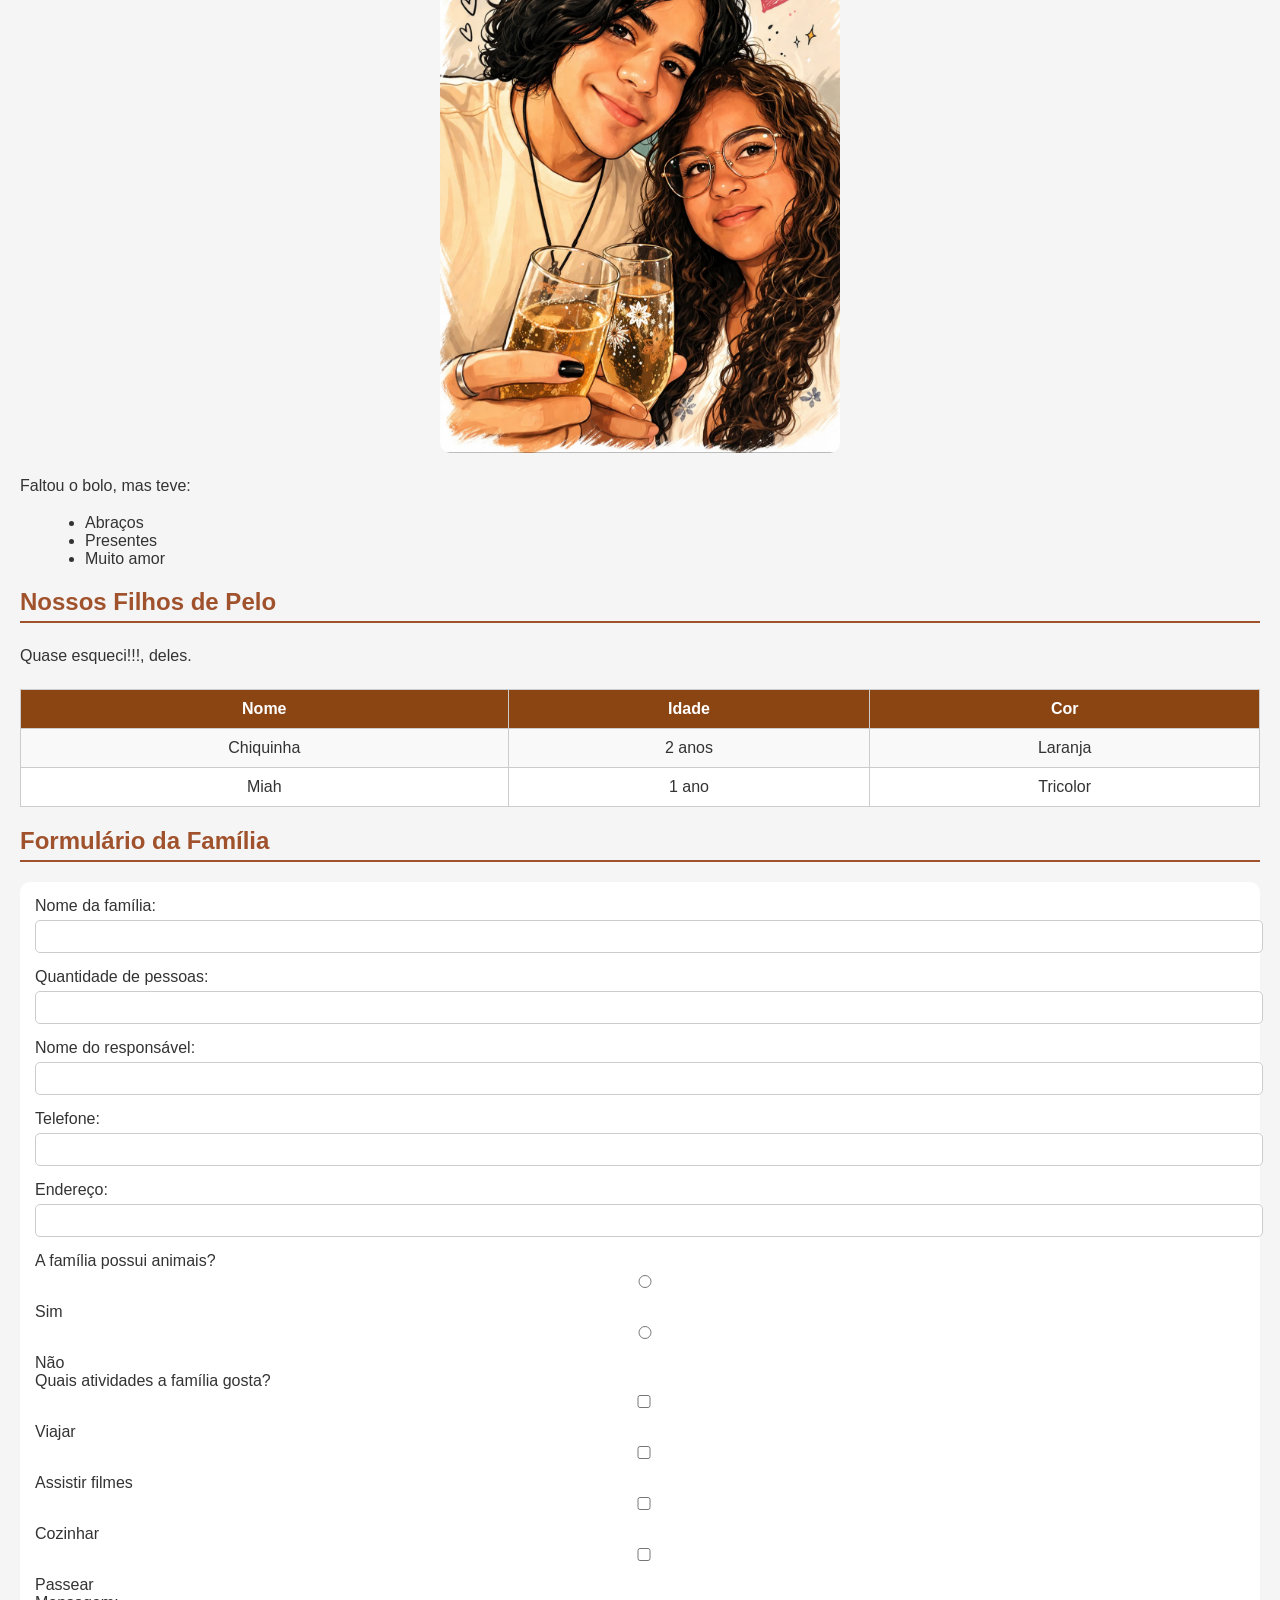
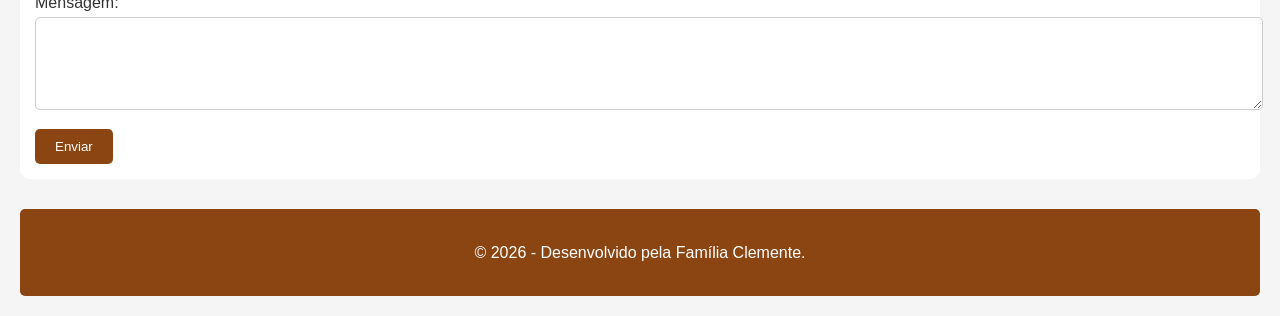
==== commit 0d55a6ff: "adiciona tabela de links úteis e reorganiza a seção correspondente" ====
--- a/index.html
+++ b/index.html
@@ -56,7 +56,17 @@
         </table>
         </section>
 
+        <h2>Links Úteis</h2>
+
+        <a href="https://www.familysearch.org" target="_blank">
+            Visitar FamilySearch
+        </a>
         <table> 
+            <tr>
+                <th>Nome</th>
+                <th>Parentesco</th>
+                <th>Cidade</th>
+            </tr>
             <tr>
                 <td>Manoel</td>
                 <td>Pai</td>
@@ -130,12 +140,7 @@
             </tr>
         </table>
 
-        <h2>Links Úteis</h2>
-
-        <a href="https://www.familysearch.org" target="_blank">
-            Visitar FamilySearch
-        </a>
-
+        
         <section class="aniversario">
             <h2>Comemoração de Aniversário</h2>
 
--- a/css/style.css
+++ b/css/style.css
@@ -1,65 +1,103 @@
-* {
-    margin: 0;
-    padding: 0;
-    box-sizing: border-box;
-}
 body{
     font-family: Arial, sans-serif;
-    background-color: #f0f0f0;
+    background-color: #f4f4f4e7;
+    color: #333;
+    margin: 20px;
 }
 
 h1{
-    color: brown;
     text-align: center;
+    color: #8b4513;
 }
 
 h2{
-    color: darkred;
+    color: #a0522d;
+    border-bottom: 2px solid #a0522d;
+    padding-bottom: 5px;
 }
 
 p{
-    color: black;
+    line-height: 1.6;
 }
 
 img{
-    width: 300px;
+    width: 400px;
+    max-width: 100%;
     display: block;
-    margin: auto;
+    margin: 20px auto;
+    border-radius: 10px;
 }
 
 table{
     width: 100%;
     border-collapse: collapse;
+    margin: 20px 0;
+    background-color: white;
+}
+
+th{
+    background-color: #8b4513;
+    color: white;
 }
 
 th, td{
-    border: 1px solid black;
-    padding: 8px;
+    border: 1px solid #ccc;
+    padding: 10px;
     text-align: center;
 }
 
-th{
-    background-color: brown;
-    color: white;
+tr:nth-child(even){
+    background-color: #f9f9f9;
+}
+
+a{
+    color: #8b4513;
+    font-weight: bold;
+}
+
+a:hover{
+    color: #a0522d;
+}
+
+ul{
+    margin-left: 25px;
 }
 
 form{
-    margin-top: 20px;
+    background-color: white;
+    padding: 15px;
+    border-radius: 10px;
 }
 
-input, textarea{
+input,
+textarea{
     width: 100%;
-    padding: 5px;
-    margin-bottom: 10px;
+    padding: 8px;
+    margin-top: 5px;
+    margin-bottom: 15px;
+    border: 1px solid #ccc;
+    border-radius: 5px;
 }
 
 button{
-    background-color: brown;
+    background-color: #8b4513;
     color: white;
-    padding: 10px;
+    border: none;
+    padding: 10px 20px;
+    border-radius: 5px;
+    cursor: pointer;
+}
+
+button:hover{
+    background-color: #6f3410;
 }
 
 footer{
     text-align: center;
-    margin-top: 20px;
+    margin-top: 30px;
+    padding: 15px;
+    background-color: #8b4513;
+    color: white;
+    border-radius: 5px;
 }
+```
